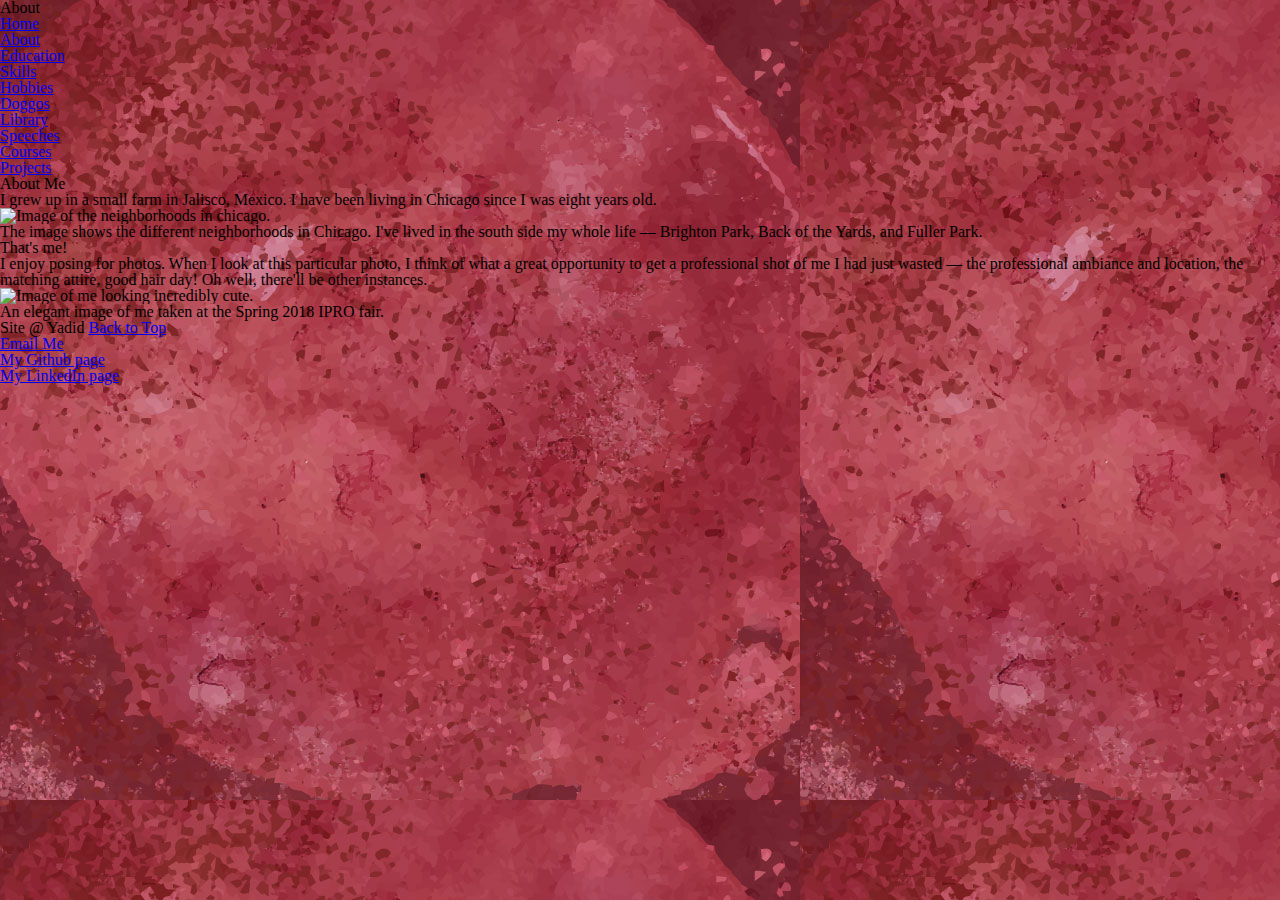
==== about/index.html @ b6db7e9b "Copy and paste content from project two files to project three files" ====
<!DOCTYPE html>
<html lang="en">
<head>
  <title>About</title>
  <meta charset="utf-8" />
  <meta name="viewport" content="width=device-width, initial-scale=1.0, shrink-to-fit=no" />
  <link rel="stylesheet" type="text/css" href="../assets/css/screen.css" />
  <link href="https://fonts.googleapis.com/css?family=Flavors|EB+Garamond|Emilys+Candy" rel="stylesheet" />
</head>
<body>
  <header class="header">
    <h1>About</h1>
    <!--Navigation bar-->
    <nav id="main-nav">
      <ul id="navigation"> <!--work around this ul-->
      <li><a href="../index.html">Home</a></li>
      <li><a href="index.html">About</a></li>
      <li><a href="../education/index.html">Education</a></li>
      <li><a href="../skills/index.html">Skills</a></li>
      <li><a href="../hobbies/index.html">Hobbies</a></li>
      <li><a href="../dogs/index.html">Doggos</a></li>
      <li><a href="../library/index.html">Library</a></li>
      <li><a href="../speeches/index.html">Speeches</a></li>
      <li><a href="../courses/index.html">Courses</a></li>
      <li><a href="../projects/index.html">Projects</a></li>
      </ul>
    </nav>
  </header>
  <main id="primary">
    <article id="main-content">
  <!--Start of about me section-->
      <section id="about-box">
        <h2>About Me</h2>
        <p>I grew up in a small farm in Jalisco, Mexico. I have been living in Chicago since I was
          eight years old.</p>
          <figure id="chicago-photo">
            <img src="assets/img/chicago-neighborhoods-616x800px.jpg"
            alt="Image of the neighborhoods in chicago." />
            <figcaption>
              The image shows the different neighborhoods in Chicago. I've lived in the south side
              my whole life &mdash; Brighton Park, Back of the Yards, and Fuller Park.
            </figcaption>
          </figure>
      </section>
      <section id="photo-space-box">
        <h2>That's me!</h2>
        <p>I enjoy posing for photos. When I look at this particular photo, I think of what a great
          opportunity to get a professional shot of me I had just wasted &mdash; the professional
          ambiance and location, the matching attire, good hair day! Oh well, there'll be other
          instances.</p>
          <!--image of me-->
          <figure id="me-photo">
            <img
            srcset=" assets/img/photo-of-me-1500x2000.jpg 1500w,
            assets/img/photo-of-me-1000x1333.jpg 1000w,
            assets/img/photo-of-me-500x667.jpg 500w"
            sizes="(min-width:1000px) 50vw, (min-width:360px) 80vw"
            src="assets/img/photo-of-me-600x800.jpg"
            alt="Image of me looking incredibly cute." />
          <figcaption>
            An elegant image of me taken at the Spring 2018 IPRO fair.
          </figcaption>
        </figure>
      </section>
    </article>
  </main>
  <footer id="footer">
    <!--footer sections; add links to linkedin, emai, github, instagram, tumblr-->
    <!--include pictograms with each link-->
    <section id="foot-box">
      Site @ Yadid
      <a href="#main-nav">Back to Top</a>
      <ul id="list-of-media">
        <li id="email"><a href="mailto:ygutierr@hawk.iit.edu">Email Me</a></li>
        <li id="git"><a href="https://github.com/yadid7890">My Github page</a></li>
        <li id="linkedin"><a href="https://www.linkedin.com/in/yadid-gutierrez-huerta/">My LinkedIn page</a></li>
      </ul>
    </section>
  </footer>
</body>
</html>
---- assets/css/screen.css ----
/* http://meyerweb.com/eric/tools/css/reset/
   v2.0 | 20110126
   License: none (public domain)
*/
/* stylelint-disable*/
a,abbr,acronym,address,applet,article,aside,audio,b,big,blockquote,body,canvas,caption,center,cite,code,dd,del,details,dfn,div,dl,dt,em,embed,fieldset,figcaption,figure,footer,form,h1,h2,h3,h4,h5,h6,header,hgroup,html,i,iframe,img,ins,kbd,label,legend,li,mark,menu,nav,object,ol,output,p,pre,q,ruby,s,samp,section,small,span,strike,strong,sub,summary,sup,table,tbody,td,tfoot,th,thead,time,tr,tt,u,ul,var,video{margin:0;padding:0;border:0;font:inherit;vertical-align:baseline}article,aside,details,figcaption,figure,footer,header,hgroup,main,menu,nav,section{display:block}html{line-height:1}body{line-height:inherit}ol,ul{list-style:none}blockquote,q{quotes:none}blockquote:after,blockquote:before,q:after,q:before{content:'';content:none}table{border-collapse:collapse;border-spacing:0}
/* stylelint-enable */
/*Use modularscale perfect fourth 3:4
https://www.modularscale.com/?16&px&1.333
1em=16px
/* Begin site styles below */
html {
  background-image: url("../img/red-back.jpg"); /*Code for HTML*/
}
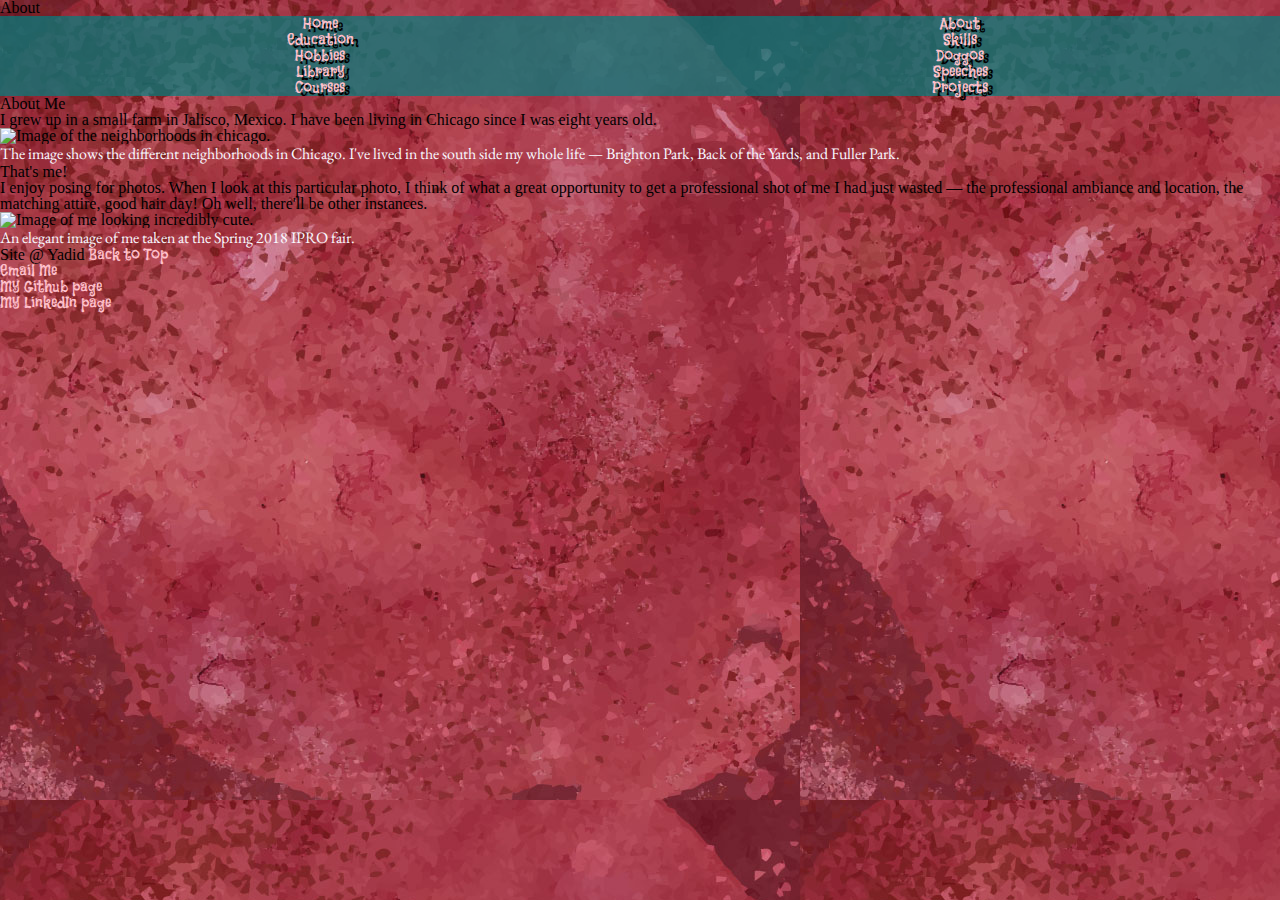
==== commit 62118d2a: "Add id tags to main nav links; add grid code for main nav." ====
--- a/about/index.html
+++ b/about/index.html
@@ -13,16 +13,16 @@
     <!--Navigation bar-->
     <nav id="main-nav">
       <ul id="navigation"> <!--work around this ul-->
-      <li><a href="../index.html">Home</a></li>
-      <li><a href="index.html">About</a></li>
-      <li><a href="../education/index.html">Education</a></li>
-      <li><a href="../skills/index.html">Skills</a></li>
-      <li><a href="../hobbies/index.html">Hobbies</a></li>
-      <li><a href="../dogs/index.html">Doggos</a></li>
-      <li><a href="../library/index.html">Library</a></li>
-      <li><a href="../speeches/index.html">Speeches</a></li>
-      <li><a href="../courses/index.html">Courses</a></li>
-      <li><a href="../projects/index.html">Projects</a></li>
+      <li><a id="nav-hom" href="../index.html">Home</a></li>
+      <li><a id="nav-abo" href="index.html">About</a></li>
+      <li><a id="nav-edu" href="../education/index.html">Education</a></li>
+      <li><a id="nav-ski" href="../skills/index.html">Skills</a></li>
+      <li><a id="nav-hob" href="../hobbies/index.html">Hobbies</a></li>
+      <li><a id="nav-dog" href="../dogs/index.html">Doggos</a></li>
+      <li><a id="nav-lib" href="../library/index.html">Library</a></li>
+      <li><a id="nav-spe" href="../speeches/index.html">Speeches</a></li>
+      <li><a id="nav-cou" href="../courses/index.html">Courses</a></li>
+      <li><a id="nav-pro" href="../projects/index.html">Projects</a></li>
       </ul>
     </nav>
   </header>
--- a/assets/css/screen.css
+++ b/assets/css/screen.css
@@ -9,6 +9,94 @@
 https://www.modularscale.com/?16&px&1.333
 1em=16px
 /* Begin site styles below */
+/*background code*/
 html {
   background-image: url("../img/red-back.jpg"); /*Code for HTML*/
 }
+/*responsive image code */
+img {
+  display: block;
+  max-width: 80%;
+}
+figcaption {
+  color: ghostwhite;
+  display: block;
+  font-family: "EB Garamond", serif;
+  font-size: 1em;
+  line-height: 1.222em;
+}
+/*Grid code for menu*/
+#navigation {
+  background-color: rgba(0, 128, 128, 0.7); /* BACKGROUND COLOR CODE */
+  display: grid;
+  grid-template-columns: repeat(2, 1fr);
+  grid-template-areas:
+    "home-link about-link"
+    "edu-link skill-link"
+    "hobbies-link dogs-link"
+    "library-link speech-link"
+    "courses-link projects-link";
+  text-align: center;
+}
+#nav-hom {
+  grid-area: home-link;
+  text-shadow: 5px 3px black;
+}
+#nav-abo {
+  grid-area: about-link;
+  text-shadow: 5px 3px black;
+}
+#nav-edu {
+  grid-area: edu-link;
+  text-shadow: 5px 3px black;
+}
+#nav-ski {
+  grid-area: skill-link;
+  text-shadow: 5px 3px black;
+}
+#nav-hob {
+  grid-area: hobbies-link;
+  text-shadow: 5px 3px black;
+}
+#nav-dog {
+  grid-area: dogs-link;
+  text-shadow: 5px 3px black;
+}
+#nav-lib {
+  grid-area: library-link;
+  text-shadow: 5px 3px black;
+}
+#nav-spe {
+  grid-area: speech-link;
+  text-shadow: 5px 3px black;
+}
+#nav-cou {
+  grid-area: courses-link;
+  text-shadow: 5px 3px black;
+}
+#nav-pro {
+  grid-area: projects-link;
+  text-shadow: 5px 3px black;
+}
+/* code for page links*/
+a {
+  font-family: Flavors, cursive;
+  outline: none;
+  text-decoration: none;
+}
+a:link {
+  color: pink;
+}
+a:visited {
+  color: darkturquoise;
+}
+a:focus {
+  background: darkturquoise;
+}
+a:hover {
+  background: azure;
+  border-bottom: solid;
+}
+a:active {
+  background: darkturquoise;
+}
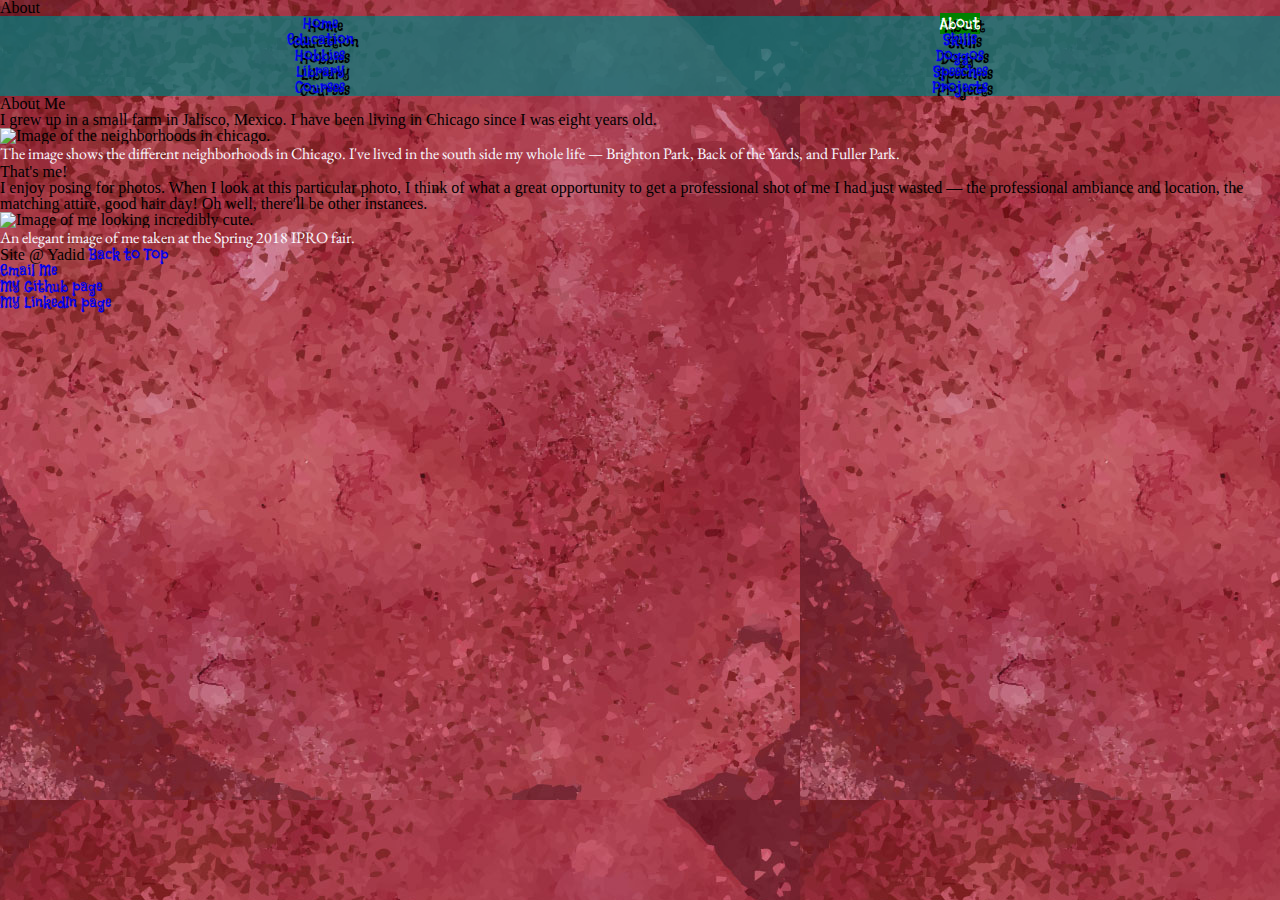
==== commit 02513b44: "Add id tags to index pages; add code for nav colors" ====
--- a/about/index.html
+++ b/about/index.html
@@ -1,5 +1,5 @@
 <!DOCTYPE html>
-<html lang="en">
+<html id="about" lang="en">
 <head>
   <title>About</title>
   <meta charset="utf-8" />
--- a/assets/css/screen.css
+++ b/assets/css/screen.css
@@ -25,7 +25,7 @@
   font-size: 1em;
   line-height: 1.222em;
 }
-/*Grid code for menu*/
+/*Grid code for main navigation*/
 #navigation {
   background-color: rgba(0, 128, 128, 0.7); /* BACKGROUND COLOR CODE */
   display: grid;
@@ -84,19 +84,19 @@
   outline: none;
   text-decoration: none;
 }
-a:link {
-  color: pink;
+
+#home #nav-hom,
+#about #nav-abo,
+#doggos #nav-dog,
+#education #nav-edu,
+#skills #nav-ski,
+#hobbies #nav-hob,
+#library #nav-lib,
+#speeches #nav-spe,
+#courses #nav-cou,
+#projects #nav-pro,
+nav a:hover,
+nav a:active{
+  background: green;
+  color: white;
 }
-a:visited {
-  color: darkturquoise;
-}
-a:focus {
-  background: darkturquoise;
-}
-a:hover {
-  background: azure;
-  border-bottom: solid;
-}
-a:active {
-  background: darkturquoise;
-}
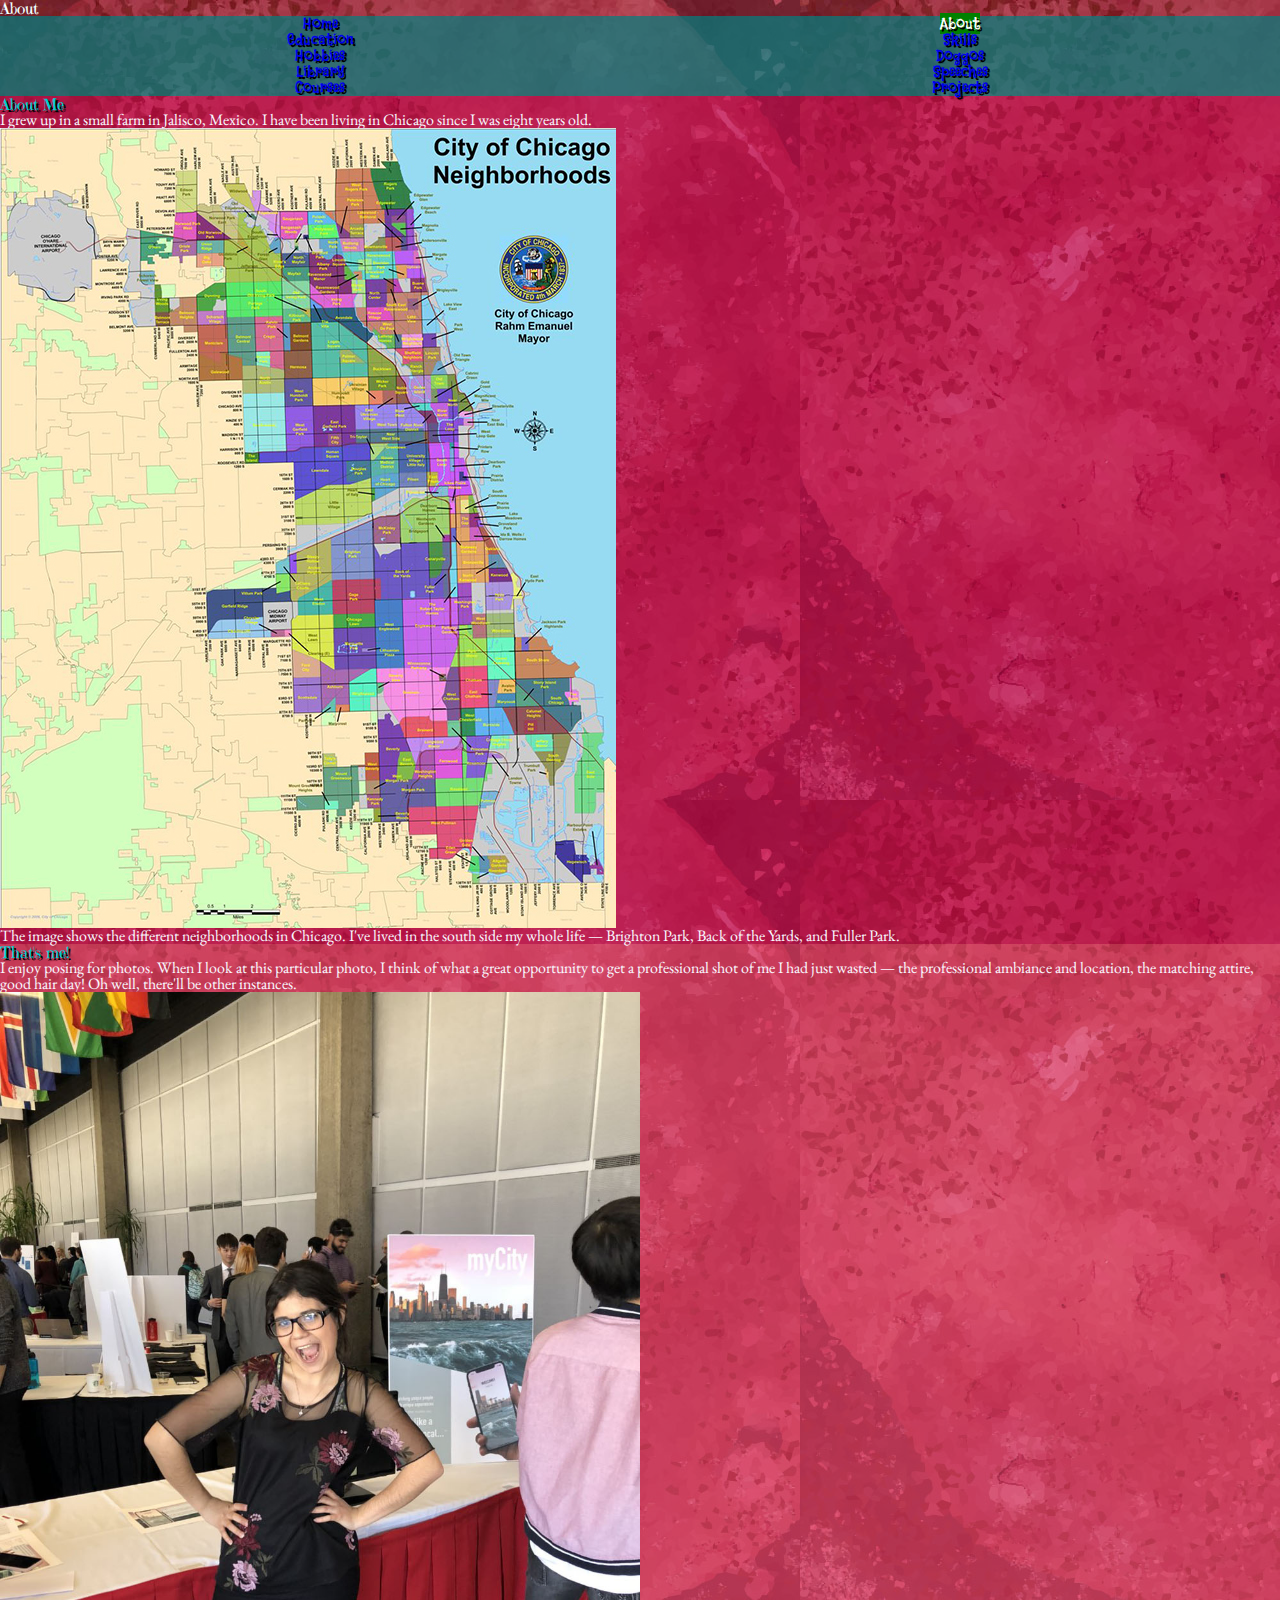
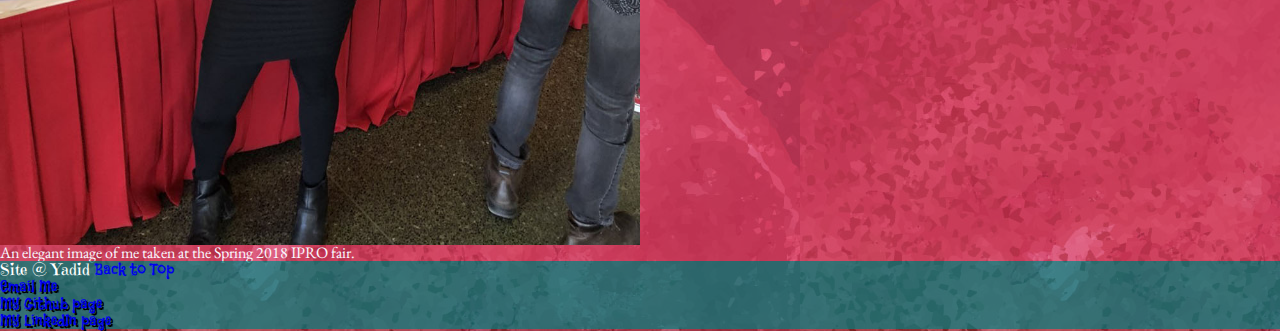
==== commit f853cf7c: "fix image links in index files; adjust text-shadow sizes in css file" ====
--- a/about/index.html
+++ b/about/index.html
@@ -34,7 +34,7 @@
         <p>I grew up in a small farm in Jalisco, Mexico. I have been living in Chicago since I was
           eight years old.</p>
           <figure id="chicago-photo">
-            <img src="assets/img/chicago-neighborhoods-616x800px.jpg"
+            <img src="../assets/img/chicago-neighborhoods-616x800px.jpg"
             alt="Image of the neighborhoods in chicago." />
             <figcaption>
               The image shows the different neighborhoods in Chicago. I've lived in the south side
@@ -51,11 +51,11 @@
           <!--image of me-->
           <figure id="me-photo">
             <img
-            srcset=" assets/img/photo-of-me-1500x2000.jpg 1500w,
-            assets/img/photo-of-me-1000x1333.jpg 1000w,
-            assets/img/photo-of-me-500x667.jpg 500w"
+            srcset=" ../assets/img/photo-of-me-1500x2000.jpg 1500w,
+            ../assets/img/photo-of-me-1000x1333.jpg 1000w,
+            ../assets/img/photo-of-me-500x667.jpg 500w"
             sizes="(min-width:1000px) 50vw, (min-width:360px) 80vw"
-            src="assets/img/photo-of-me-600x800.jpg"
+            src="../assets/img/photo-of-me-600x800.jpg"
             alt="Image of me looking incredibly cute." />
           <figcaption>
             An elegant image of me taken at the Spring 2018 IPRO fair.
--- a/assets/css/screen.css
+++ b/assets/css/screen.css
@@ -16,14 +16,11 @@
 /*responsive image code */
 img {
   display: block;
-  max-width: 80%;
+  max-width: 100%;
 }
 figcaption {
   color: ghostwhite;
-  display: block;
   font-family: "EB Garamond", serif;
-  font-size: 1em;
-  line-height: 1.222em;
 }
 /*Grid code for main navigation*/
 #navigation {
@@ -40,43 +37,43 @@
 }
 #nav-hom {
   grid-area: home-link;
-  text-shadow: 5px 3px black;
+  text-shadow: 2px 2px black;
 }
 #nav-abo {
   grid-area: about-link;
-  text-shadow: 5px 3px black;
+  text-shadow: 2px 2px black;
 }
 #nav-edu {
   grid-area: edu-link;
-  text-shadow: 5px 3px black;
+  text-shadow: 2px 2px black;
 }
 #nav-ski {
   grid-area: skill-link;
-  text-shadow: 5px 3px black;
+  text-shadow: 2px 2px black;
 }
 #nav-hob {
   grid-area: hobbies-link;
-  text-shadow: 5px 3px black;
+  text-shadow: 2px 2px black;
 }
 #nav-dog {
   grid-area: dogs-link;
-  text-shadow: 5px 3px black;
+  text-shadow: 2px 2px black;
 }
 #nav-lib {
   grid-area: library-link;
-  text-shadow: 5px 3px black;
+  text-shadow: 2px 2px black;
 }
 #nav-spe {
   grid-area: speech-link;
-  text-shadow: 5px 3px black;
+  text-shadow: 2px 2px black;
 }
 #nav-cou {
   grid-area: courses-link;
-  text-shadow: 5px 3px black;
+  text-shadow: 2px 2px black;
 }
 #nav-pro {
   grid-area: projects-link;
-  text-shadow: 5px 3px black;
+  text-shadow: 2px 2px black;
 }
 /* code for page links*/
 a {
@@ -100,3 +97,96 @@
   background: green;
   color: white;
 }
+/*Grid code for footer*/
+#footer {
+  color: white;
+  display: grid;
+  font-family: "Emilys Candy", cursive;
+  grid-template-areas:
+    "foot-grid";
+  grid-template-columns: repeat(1, 1fr);
+  /*cute curly display typeface, same as name */
+}
+footer section {
+  background-color: rgba(0, 128, 128, 0.7); /* BACKGROUND COLOR CODE */
+}
+#foot-box {
+  grid-area: foot-grid;
+}
+h1 {
+  color: azure;
+  display: flex;
+  flex-wrap: row wrap;
+  font-family: "Emilys Candy", cursive;
+  /*cute curly display typeface */
+}
+h2 {/*will need to edit this in the media queries*/
+  font-family: "Emilys Candy", cursive;
+  text-shadow: 2px 2px black;
+}
+article p {
+  color: ghostwhite;
+  font-family: "EB Garamond", serif;
+}
+#skill-list, #dog-list {
+  color: ghostwhite;
+  font-family: "EB Garamond", serif;
+  list-style: circle;
+}
+#hobbies-list > li {
+  color: ghostwhite;
+  font-family: "EB Garamond", serif;
+  list-style: circle;
+}
+/*style for content*/
+#about-box {
+  background-color: rgba(204, 0, 82, 0.5); /* BACKGROUND COLOR CODE */
+  color: darkturquoise;
+}
+#edu-box {
+  background-color: rgba(240, 67, 113, 0.5); /* BACKGROUND COLOR CODE */
+  color: darkturquoise;
+}
+#skill-box {
+  background-color: rgba(204, 0, 82, 0.5); /* BACKGROUND COLOR CODE */
+  color: darkturquoise;
+}
+#hobbies-box {
+  background-color: rgba(240, 67, 113, 0.5); /* BACKGROUND COLOR CODE */
+  color: darkturquoise;
+}
+#dogs-box {
+  background: content-box radial-gradient(crimson, teal);
+  color: pink;
+}
+#library-box {
+  background-color: rgba(204, 0, 82, 0.5); /* BACKGROUND COLOR CODE */
+  color: darkturquoise;
+}
+#speech-box {
+  background-color: rgba(158, 53, 123, 0.5); /* BACKGROUND COLOR CODE */
+  color: darkturquoise;
+}
+#photo-space-box {
+  background-color: rgba(240, 67, 113, 0.5); /* BACKGROUND COLOR CODE */
+  color: darkturquoise;
+}
+#courses-box {
+  background-color: rgba(240, 67, 113, 0.5); /* BACKGROUND COLOR CODE */
+  color: darkturquoise;
+}
+#projects-box {
+  background-color: rgba(240, 67, 113, 0.5); /* BACKGROUND COLOR CODE */
+  color: darkturquoise;
+}
+
+/*style for social media links*/
+#email {
+  text-shadow: 2px 2px black;
+}
+#git {
+  text-shadow: 2px 2px black;
+}
+#linkedin {
+  text-shadow: 2px 2px black;
+}
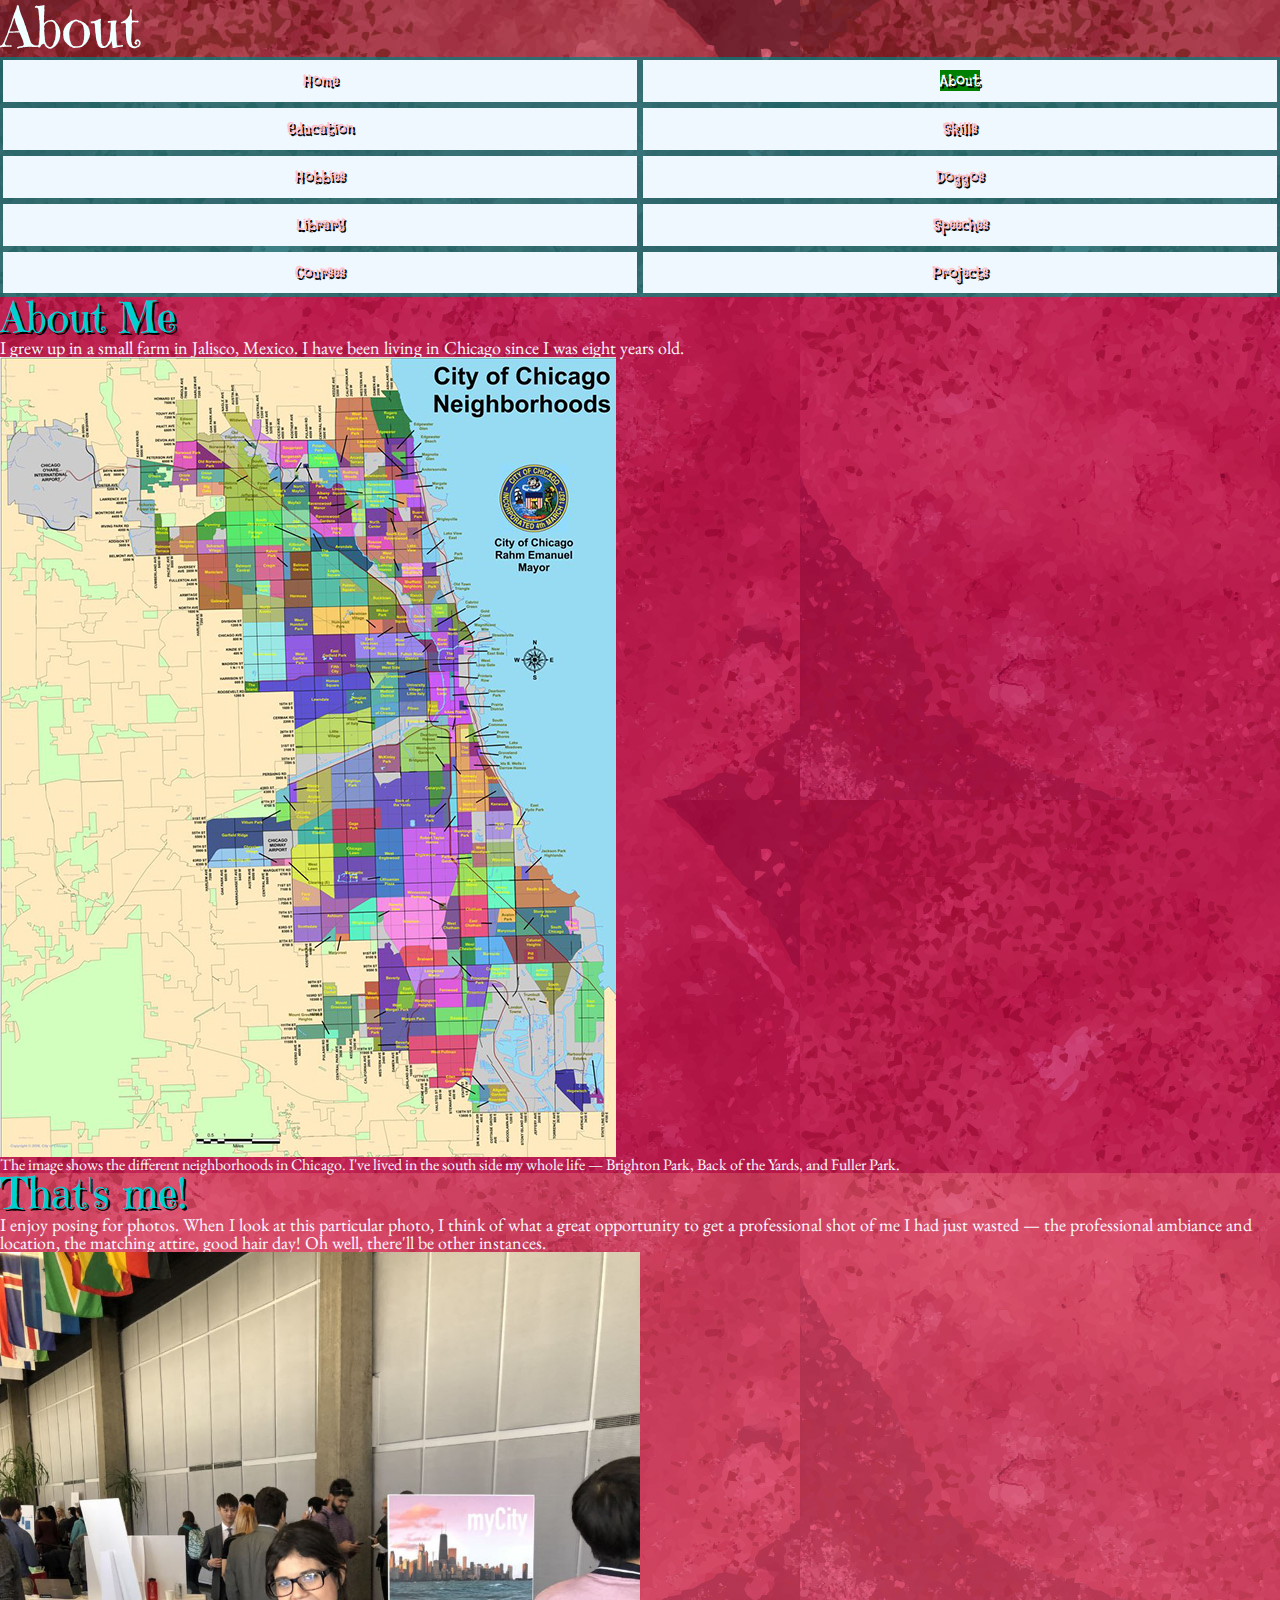
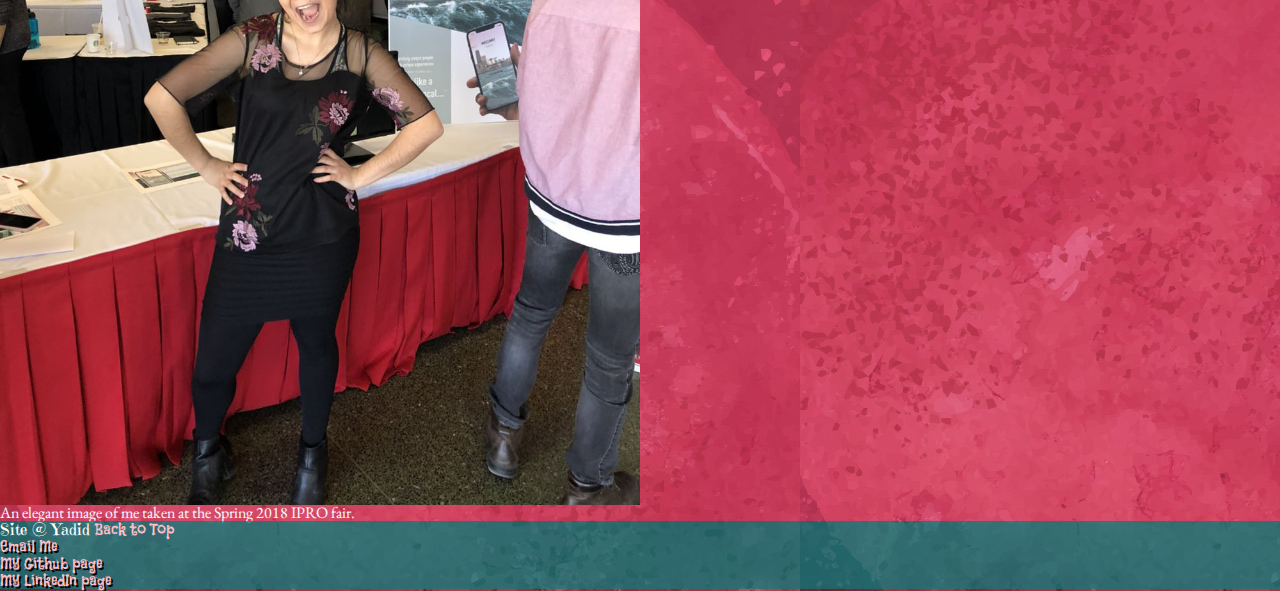
==== commit b861002e: "add font sizes for headings; change format fo files to lf." ====
--- a/about/index.html
+++ b/about/index.html
@@ -1,81 +1,81 @@
-<!DOCTYPE html>
-<html id="about" lang="en">
-<head>
-  <title>About</title>
-  <meta charset="utf-8" />
-  <meta name="viewport" content="width=device-width, initial-scale=1.0, shrink-to-fit=no" />
-  <link rel="stylesheet" type="text/css" href="../assets/css/screen.css" />
-  <link href="https://fonts.googleapis.com/css?family=Flavors|EB+Garamond|Emilys+Candy" rel="stylesheet" />
-</head>
-<body>
-  <header class="header">
-    <h1>About</h1>
-    <!--Navigation bar-->
-    <nav id="main-nav">
-      <ul id="navigation"> <!--work around this ul-->
-      <li><a id="nav-hom" href="../index.html">Home</a></li>
-      <li><a id="nav-abo" href="index.html">About</a></li>
-      <li><a id="nav-edu" href="../education/index.html">Education</a></li>
-      <li><a id="nav-ski" href="../skills/index.html">Skills</a></li>
-      <li><a id="nav-hob" href="../hobbies/index.html">Hobbies</a></li>
-      <li><a id="nav-dog" href="../dogs/index.html">Doggos</a></li>
-      <li><a id="nav-lib" href="../library/index.html">Library</a></li>
-      <li><a id="nav-spe" href="../speeches/index.html">Speeches</a></li>
-      <li><a id="nav-cou" href="../courses/index.html">Courses</a></li>
-      <li><a id="nav-pro" href="../projects/index.html">Projects</a></li>
-      </ul>
-    </nav>
-  </header>
-  <main id="primary">
-    <article id="main-content">
-  <!--Start of about me section-->
-      <section id="about-box">
-        <h2>About Me</h2>
-        <p>I grew up in a small farm in Jalisco, Mexico. I have been living in Chicago since I was
-          eight years old.</p>
-          <figure id="chicago-photo">
-            <img src="../assets/img/chicago-neighborhoods-616x800px.jpg"
-            alt="Image of the neighborhoods in chicago." />
-            <figcaption>
-              The image shows the different neighborhoods in Chicago. I've lived in the south side
-              my whole life &mdash; Brighton Park, Back of the Yards, and Fuller Park.
-            </figcaption>
-          </figure>
-      </section>
-      <section id="photo-space-box">
-        <h2>That's me!</h2>
-        <p>I enjoy posing for photos. When I look at this particular photo, I think of what a great
-          opportunity to get a professional shot of me I had just wasted &mdash; the professional
-          ambiance and location, the matching attire, good hair day! Oh well, there'll be other
-          instances.</p>
-          <!--image of me-->
-          <figure id="me-photo">
-            <img
-            srcset=" ../assets/img/photo-of-me-1500x2000.jpg 1500w,
-            ../assets/img/photo-of-me-1000x1333.jpg 1000w,
-            ../assets/img/photo-of-me-500x667.jpg 500w"
-            sizes="(min-width:1000px) 50vw, (min-width:360px) 80vw"
-            src="../assets/img/photo-of-me-600x800.jpg"
-            alt="Image of me looking incredibly cute." />
-          <figcaption>
-            An elegant image of me taken at the Spring 2018 IPRO fair.
-          </figcaption>
-        </figure>
-      </section>
-    </article>
-  </main>
-  <footer id="footer">
-    <!--footer sections; add links to linkedin, emai, github, instagram, tumblr-->
-    <!--include pictograms with each link-->
-    <section id="foot-box">
-      Site @ Yadid
-      <a href="#main-nav">Back to Top</a>
-      <ul id="list-of-media">
-        <li id="email"><a href="mailto:ygutierr@hawk.iit.edu">Email Me</a></li>
-        <li id="git"><a href="https://github.com/yadid7890">My Github page</a></li>
-        <li id="linkedin"><a href="https://www.linkedin.com/in/yadid-gutierrez-huerta/">My LinkedIn page</a></li>
-      </ul>
-    </section>
-  </footer>
-</body>
-</html>
+<!DOCTYPE html>
+<html id="about" lang="en">
+<head>
+  <title>About</title>
+  <meta charset="utf-8" />
+  <meta name="viewport" content="width=device-width, initial-scale=1.0, shrink-to-fit=no" />
+  <link rel="stylesheet" type="text/css" href="../assets/css/screen.css" />
+  <link href="https://fonts.googleapis.com/css?family=Flavors|EB+Garamond|Emilys+Candy" rel="stylesheet" />
+</head>
+<body>
+  <header class="header">
+    <h1>About</h1>
+    <!--Navigation bar-->
+    <nav id="main-nav">
+      <ul id="navigation"> <!--work around this ul-->
+      <li><a id="nav-hom" href="../index.html">Home</a></li>
+      <li><a id="nav-abo" href="index.html">About</a></li>
+      <li><a id="nav-edu" href="../education/index.html">Education</a></li>
+      <li><a id="nav-ski" href="../skills/index.html">Skills</a></li>
+      <li><a id="nav-hob" href="../hobbies/index.html">Hobbies</a></li>
+      <li><a id="nav-dog" href="../dogs/index.html">Doggos</a></li>
+      <li><a id="nav-lib" href="../library/index.html">Library</a></li>
+      <li><a id="nav-spe" href="../speeches/index.html">Speeches</a></li>
+      <li><a id="nav-cou" href="../courses/index.html">Courses</a></li>
+      <li><a id="nav-pro" href="../projects/index.html">Projects</a></li>
+      </ul>
+    </nav>
+  </header>
+  <main id="primary">
+    <article id="main-content">
+  <!--Start of about me section-->
+      <section id="about-box">
+        <h2>About Me</h2>
+        <p>I grew up in a small farm in Jalisco, Mexico. I have been living in Chicago since I was
+          eight years old.</p>
+          <figure id="chicago-photo">
+            <img src="../assets/img/chicago-neighborhoods-616x800px.jpg"
+            alt="Image of the neighborhoods in chicago." />
+            <figcaption>
+              The image shows the different neighborhoods in Chicago. I've lived in the south side
+              my whole life &mdash; Brighton Park, Back of the Yards, and Fuller Park.
+            </figcaption>
+          </figure>
+      </section>
+      <section id="photo-space-box">
+        <h2>That's me!</h2>
+        <p>I enjoy posing for photos. When I look at this particular photo, I think of what a great
+          opportunity to get a professional shot of me I had just wasted &mdash; the professional
+          ambiance and location, the matching attire, good hair day! Oh well, there'll be other
+          instances.</p>
+          <!--image of me-->
+          <figure id="me-photo">
+            <img
+            srcset=" ../assets/img/photo-of-me-1500x2000.jpg 1500w,
+            ../assets/img/photo-of-me-1000x1333.jpg 1000w,
+            ../assets/img/photo-of-me-500x667.jpg 500w"
+            sizes="(min-width:1000px) 50vw, (min-width:360px) 80vw"
+            src="../assets/img/photo-of-me-600x800.jpg"
+            alt="Image of me looking incredibly cute." />
+          <figcaption>
+            An elegant image of me taken at the Spring 2018 IPRO fair.
+          </figcaption>
+        </figure>
+      </section>
+    </article>
+  </main>
+  <footer id="footer">
+    <!--footer sections; add links to linkedin, emai, github, instagram, tumblr-->
+    <!--include pictograms with each link-->
+    <section id="foot-box">
+      Site @ Yadid
+      <a href="#main-nav">Back to Top</a>
+      <ul id="list-of-media">
+        <li id="email"><a href="mailto:ygutierr@hawk.iit.edu">Email Me</a></li>
+        <li id="git"><a href="https://github.com/yadid7890">My Github page</a></li>
+        <li id="linkedin"><a href="https://www.linkedin.com/in/yadid-gutierrez-huerta/">My LinkedIn page</a></li>
+      </ul>
+    </section>
+  </footer>
+</body>
+</html>
--- a/assets/css/screen.css
+++ b/assets/css/screen.css
@@ -1,192 +1,203 @@
-/* http://meyerweb.com/eric/tools/css/reset/
-   v2.0 | 20110126
-   License: none (public domain)
-*/
-/* stylelint-disable*/
-a,abbr,acronym,address,applet,article,aside,audio,b,big,blockquote,body,canvas,caption,center,cite,code,dd,del,details,dfn,div,dl,dt,em,embed,fieldset,figcaption,figure,footer,form,h1,h2,h3,h4,h5,h6,header,hgroup,html,i,iframe,img,ins,kbd,label,legend,li,mark,menu,nav,object,ol,output,p,pre,q,ruby,s,samp,section,small,span,strike,strong,sub,summary,sup,table,tbody,td,tfoot,th,thead,time,tr,tt,u,ul,var,video{margin:0;padding:0;border:0;font:inherit;vertical-align:baseline}article,aside,details,figcaption,figure,footer,header,hgroup,main,menu,nav,section{display:block}html{line-height:1}body{line-height:inherit}ol,ul{list-style:none}blockquote,q{quotes:none}blockquote:after,blockquote:before,q:after,q:before{content:'';content:none}table{border-collapse:collapse;border-spacing:0}
-/* stylelint-enable */
-/*Use modularscale perfect fourth 3:4
-https://www.modularscale.com/?16&px&1.333
-1em=16px
-/* Begin site styles below */
-/*background code*/
-html {
-  background-image: url("../img/red-back.jpg"); /*Code for HTML*/
-}
-/*responsive image code */
-img {
-  display: block;
-  max-width: 100%;
-}
-figcaption {
-  color: ghostwhite;
-  font-family: "EB Garamond", serif;
-}
-/*Grid code for main navigation*/
-#navigation {
-  background-color: rgba(0, 128, 128, 0.7); /* BACKGROUND COLOR CODE */
-  display: grid;
-  grid-template-columns: repeat(2, 1fr);
-  grid-template-areas:
-    "home-link about-link"
-    "edu-link skill-link"
-    "hobbies-link dogs-link"
-    "library-link speech-link"
-    "courses-link projects-link";
-  text-align: center;
-}
-#nav-hom {
-  grid-area: home-link;
-  text-shadow: 2px 2px black;
-}
-#nav-abo {
-  grid-area: about-link;
-  text-shadow: 2px 2px black;
-}
-#nav-edu {
-  grid-area: edu-link;
-  text-shadow: 2px 2px black;
-}
-#nav-ski {
-  grid-area: skill-link;
-  text-shadow: 2px 2px black;
-}
-#nav-hob {
-  grid-area: hobbies-link;
-  text-shadow: 2px 2px black;
-}
-#nav-dog {
-  grid-area: dogs-link;
-  text-shadow: 2px 2px black;
-}
-#nav-lib {
-  grid-area: library-link;
-  text-shadow: 2px 2px black;
-}
-#nav-spe {
-  grid-area: speech-link;
-  text-shadow: 2px 2px black;
-}
-#nav-cou {
-  grid-area: courses-link;
-  text-shadow: 2px 2px black;
-}
-#nav-pro {
-  grid-area: projects-link;
-  text-shadow: 2px 2px black;
-}
-/* code for page links*/
-a {
-  font-family: Flavors, cursive;
-  outline: none;
-  text-decoration: none;
-}
-
-#home #nav-hom,
-#about #nav-abo,
-#doggos #nav-dog,
-#education #nav-edu,
-#skills #nav-ski,
-#hobbies #nav-hob,
-#library #nav-lib,
-#speeches #nav-spe,
-#courses #nav-cou,
-#projects #nav-pro,
-nav a:hover,
-nav a:active{
-  background: green;
-  color: white;
-}
-/*Grid code for footer*/
-#footer {
-  color: white;
-  display: grid;
-  font-family: "Emilys Candy", cursive;
-  grid-template-areas:
-    "foot-grid";
-  grid-template-columns: repeat(1, 1fr);
-  /*cute curly display typeface, same as name */
-}
-footer section {
-  background-color: rgba(0, 128, 128, 0.7); /* BACKGROUND COLOR CODE */
-}
-#foot-box {
-  grid-area: foot-grid;
-}
-h1 {
-  color: azure;
-  display: flex;
-  flex-wrap: row wrap;
-  font-family: "Emilys Candy", cursive;
-  /*cute curly display typeface */
-}
-h2 {/*will need to edit this in the media queries*/
-  font-family: "Emilys Candy", cursive;
-  text-shadow: 2px 2px black;
-}
-article p {
-  color: ghostwhite;
-  font-family: "EB Garamond", serif;
-}
-#skill-list, #dog-list {
-  color: ghostwhite;
-  font-family: "EB Garamond", serif;
-  list-style: circle;
-}
-#hobbies-list > li {
-  color: ghostwhite;
-  font-family: "EB Garamond", serif;
-  list-style: circle;
-}
-/*style for content*/
-#about-box {
-  background-color: rgba(204, 0, 82, 0.5); /* BACKGROUND COLOR CODE */
-  color: darkturquoise;
-}
-#edu-box {
-  background-color: rgba(240, 67, 113, 0.5); /* BACKGROUND COLOR CODE */
-  color: darkturquoise;
-}
-#skill-box {
-  background-color: rgba(204, 0, 82, 0.5); /* BACKGROUND COLOR CODE */
-  color: darkturquoise;
-}
-#hobbies-box {
-  background-color: rgba(240, 67, 113, 0.5); /* BACKGROUND COLOR CODE */
-  color: darkturquoise;
-}
-#dogs-box {
-  background: content-box radial-gradient(crimson, teal);
-  color: pink;
-}
-#library-box {
-  background-color: rgba(204, 0, 82, 0.5); /* BACKGROUND COLOR CODE */
-  color: darkturquoise;
-}
-#speech-box {
-  background-color: rgba(158, 53, 123, 0.5); /* BACKGROUND COLOR CODE */
-  color: darkturquoise;
-}
-#photo-space-box {
-  background-color: rgba(240, 67, 113, 0.5); /* BACKGROUND COLOR CODE */
-  color: darkturquoise;
-}
-#courses-box {
-  background-color: rgba(240, 67, 113, 0.5); /* BACKGROUND COLOR CODE */
-  color: darkturquoise;
-}
-#projects-box {
-  background-color: rgba(240, 67, 113, 0.5); /* BACKGROUND COLOR CODE */
-  color: darkturquoise;
-}
-
-/*style for social media links*/
-#email {
-  text-shadow: 2px 2px black;
-}
-#git {
-  text-shadow: 2px 2px black;
-}
-#linkedin {
-  text-shadow: 2px 2px black;
-}
+/* http://meyerweb.com/eric/tools/css/reset/
+   v2.0 | 20110126
+   License: none (public domain)
+*/
+/* stylelint-disable*/
+a,abbr,acronym,address,applet,article,aside,audio,b,big,blockquote,body,canvas,caption,center,cite,code,dd,del,details,dfn,div,dl,dt,em,embed,fieldset,figcaption,figure,footer,form,h1,h2,h3,h4,h5,h6,header,hgroup,html,i,iframe,img,ins,kbd,label,legend,li,mark,menu,nav,object,ol,output,p,pre,q,ruby,s,samp,section,small,span,strike,strong,sub,summary,sup,table,tbody,td,tfoot,th,thead,time,tr,tt,u,ul,var,video{margin:0;padding:0;border:0;font:inherit;vertical-align:baseline}article,aside,details,figcaption,figure,footer,header,hgroup,main,menu,nav,section{display:block}html{line-height:1}body{line-height:inherit}ol,ul{list-style:none}blockquote,q{quotes:none}blockquote:after,blockquote:before,q:after,q:before{content:'';content:none}table{border-collapse:collapse;border-spacing:0}
+/* stylelint-enable */
+/*Use modularscale perfect fourth 3:4
+https://www.modularscale.com/?18&px&1.333
+1em=18px
+/* Begin site styles below */
+/*background code*/
+html {
+  background-image: url("../img/red-back.jpg"); /*Code for HTML*/
+}
+/*responsive image code */
+img {
+  display: block;
+  max-width: 100%;
+}
+figcaption {
+  color: ghostwhite;
+  font-family: "EB Garamond", serif;
+}
+/*Grid code for main navigation*/
+#navigation {
+  background-color: rgba(0, 128, 128, 0.7); /* BACKGROUND COLOR CODE */
+  display: grid;
+  grid-template-columns: repeat(2, 1fr);
+  grid-template-areas:
+    "home-link about-link"
+    "edu-link skill-link"
+    "hobbies-link dogs-link"
+    "library-link speech-link"
+    "courses-link projects-link";
+  text-align: center;
+}
+#nav-hom {
+  grid-area: home-link;
+  text-shadow: 2px 2px black;
+}
+#nav-abo {
+  grid-area: about-link;
+  text-shadow: 2px 2px black;
+}
+#nav-edu {
+  grid-area: edu-link;
+  text-shadow: 2px 2px black;
+}
+#nav-ski {
+  grid-area: skill-link;
+  text-shadow: 2px 2px black;
+}
+#nav-hob {
+  grid-area: hobbies-link;
+  text-shadow: 2px 2px black;
+}
+#nav-dog {
+  grid-area: dogs-link;
+  text-shadow: 2px 2px black;
+}
+#nav-lib {
+  grid-area: library-link;
+  text-shadow: 2px 2px black;
+}
+#nav-spe {
+  grid-area: speech-link;
+  text-shadow: 2px 2px black;
+}
+#nav-cou {
+  grid-area: courses-link;
+  text-shadow: 2px 2px black;
+}
+#nav-pro {
+  grid-area: projects-link;
+  text-shadow: 2px 2px black;
+}
+/* code for page links*/
+a {
+  font-family: Flavors, cursive;
+  outline: none;
+  text-decoration: none;
+  color: pink;
+}
+#main-nav li {
+  background-color: aliceblue;
+  padding: 2%;
+  margin: .5%;
+}
+
+#home #nav-hom,
+#about #nav-abo,
+#doggos #nav-dog,
+#education #nav-edu,
+#skills #nav-ski,
+#hobbies #nav-hob,
+#library #nav-lib,
+#speeches #nav-spe,
+#courses #nav-cou,
+#projects #nav-pro,
+nav a:hover,
+nav a:active{
+  background: green;
+  color: white;
+}
+/*Grid code for footer*/
+#footer {
+  color: white;
+  display: grid;
+  font-family: "Emilys Candy", cursive;
+  grid-template-areas:
+    "foot-grid";
+  grid-template-columns: repeat(1, 1fr);
+  /*cute curly display typeface, same as name */
+}
+footer section {
+  background-color: rgba(0, 128, 128, 0.7); /* BACKGROUND COLOR CODE */
+}
+#foot-box {
+  grid-area: foot-grid;
+}
+h1 {
+  color: azure;
+  display: flex;
+  flex-wrap: wrap;
+  font-family: "Emilys Candy", cursive;
+  font-size: 3.552em;
+  /*cute curly display typeface */
+}
+h2 {/*will need to edit this in the media queries*/
+  font-family: "Emilys Candy", cursive;
+  font-size: 2.665em;
+  text-shadow: 2px 2px black;
+}
+article p {
+  color: ghostwhite;
+  font-family: "EB Garamond", serif;
+  font-size: 1.125em;
+}
+#skill-list, #dog-list {
+  color: ghostwhite;
+  font-family: "EB Garamond", serif;
+  font-size: 1.125em;
+  list-style: circle;
+}
+#hobbies-list > li {
+  color: ghostwhite;
+  font-family: "EB Garamond", serif;
+  font-size: 1.125em;
+  list-style: circle;
+}
+/*style for content*/
+#about-box {
+  background-color: rgba(204, 0, 82, 0.5); /* BACKGROUND COLOR CODE */
+  color: darkturquoise;
+}
+#edu-box {
+  background-color: rgba(240, 67, 113, 0.5); /* BACKGROUND COLOR CODE */
+  color: darkturquoise;
+}
+#skill-box {
+  background-color: rgba(204, 0, 82, 0.5); /* BACKGROUND COLOR CODE */
+  color: darkturquoise;
+}
+#hobbies-box {
+  background-color: rgba(240, 67, 113, 0.5); /* BACKGROUND COLOR CODE */
+  color: darkturquoise;
+}
+#dogs-box {
+  background: content-box radial-gradient(crimson, teal);
+  color: pink;
+}
+#library-box {
+  background-color: rgba(204, 0, 82, 0.5); /* BACKGROUND COLOR CODE */
+  color: darkturquoise;
+}
+#speech-box {
+  background-color: rgba(158, 53, 123, 0.5); /* BACKGROUND COLOR CODE */
+  color: darkturquoise;
+}
+#photo-space-box {
+  background-color: rgba(240, 67, 113, 0.5); /* BACKGROUND COLOR CODE */
+  color: darkturquoise;
+}
+#courses-box {
+  background-color: rgba(240, 67, 113, 0.5); /* BACKGROUND COLOR CODE */
+  color: darkturquoise;
+}
+#projects-box {
+  background-color: rgba(240, 67, 113, 0.5); /* BACKGROUND COLOR CODE */
+  color: darkturquoise;
+}
+
+/*style for social media links*/
+#email {
+  text-shadow: 2px 2px black;
+}
+#git {
+  text-shadow: 2px 2px black;
+}
+#linkedin {
+  text-shadow: 2px 2px black;
+}
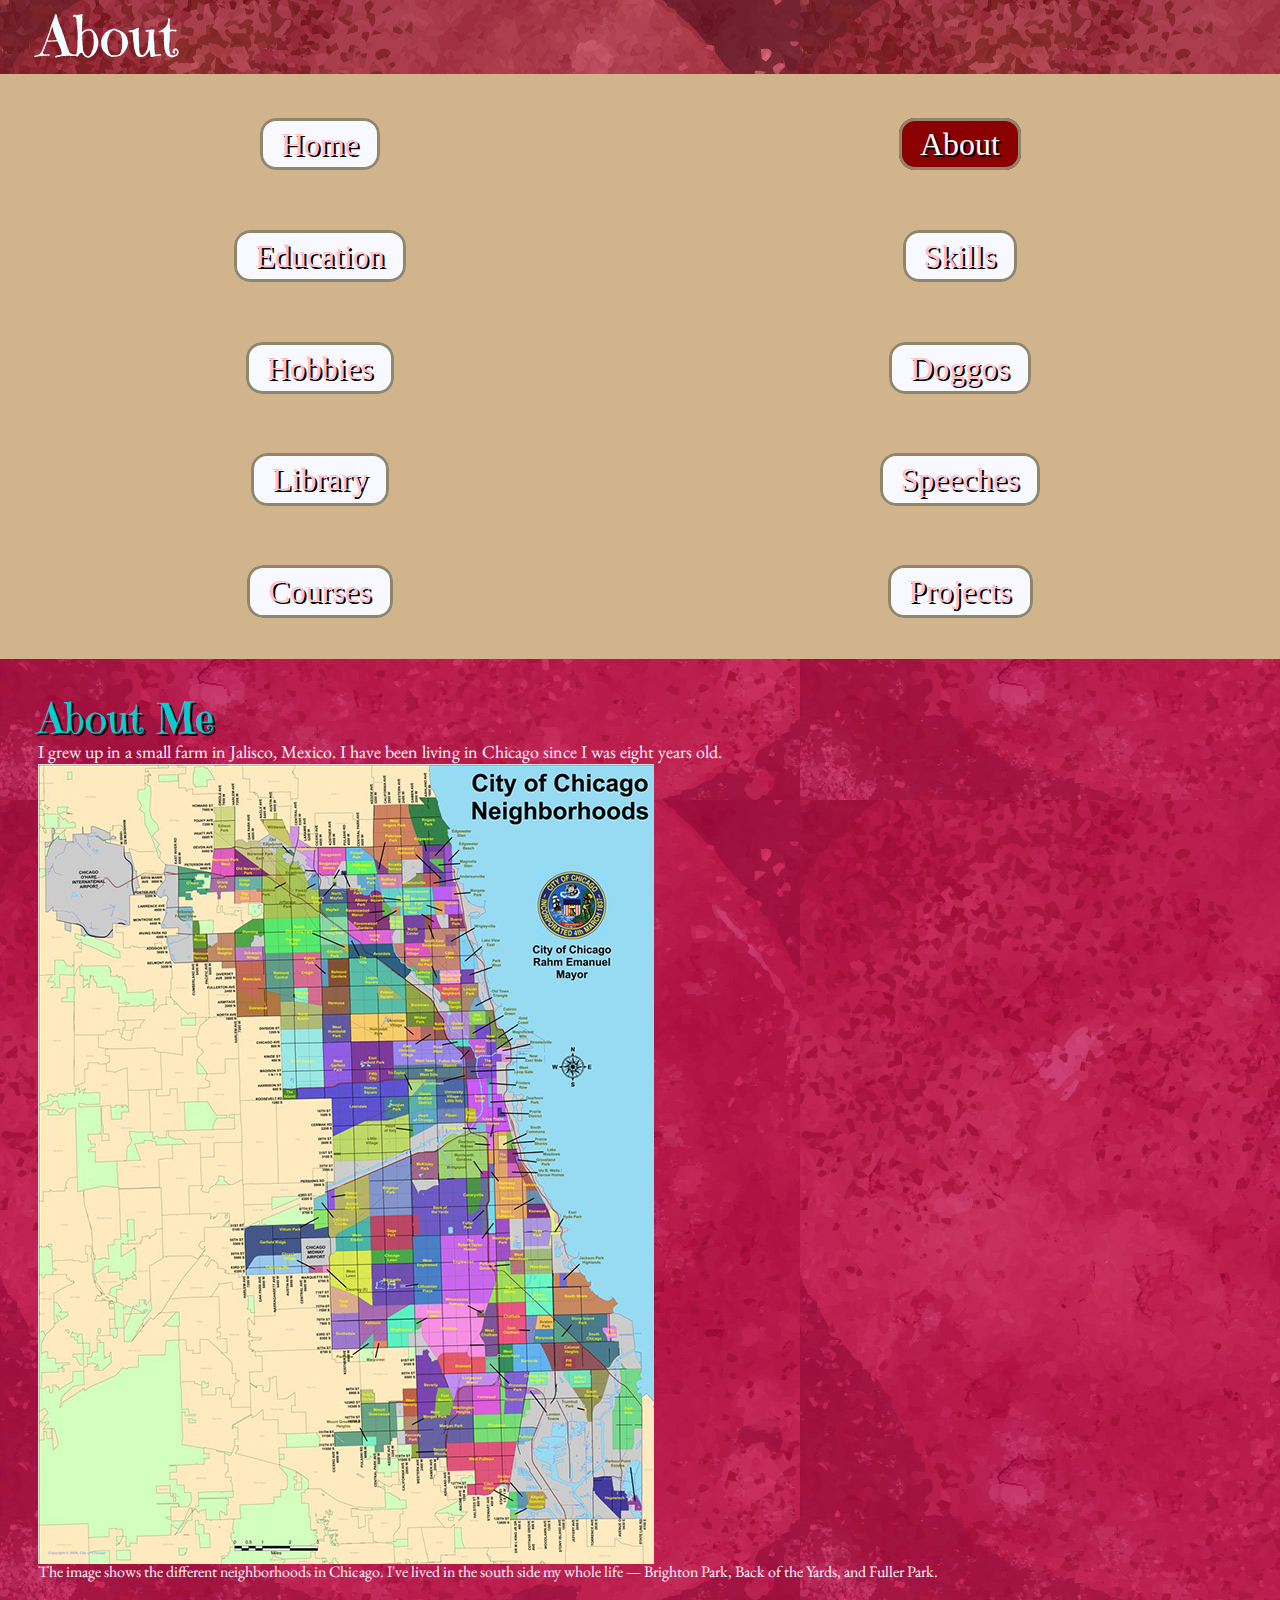
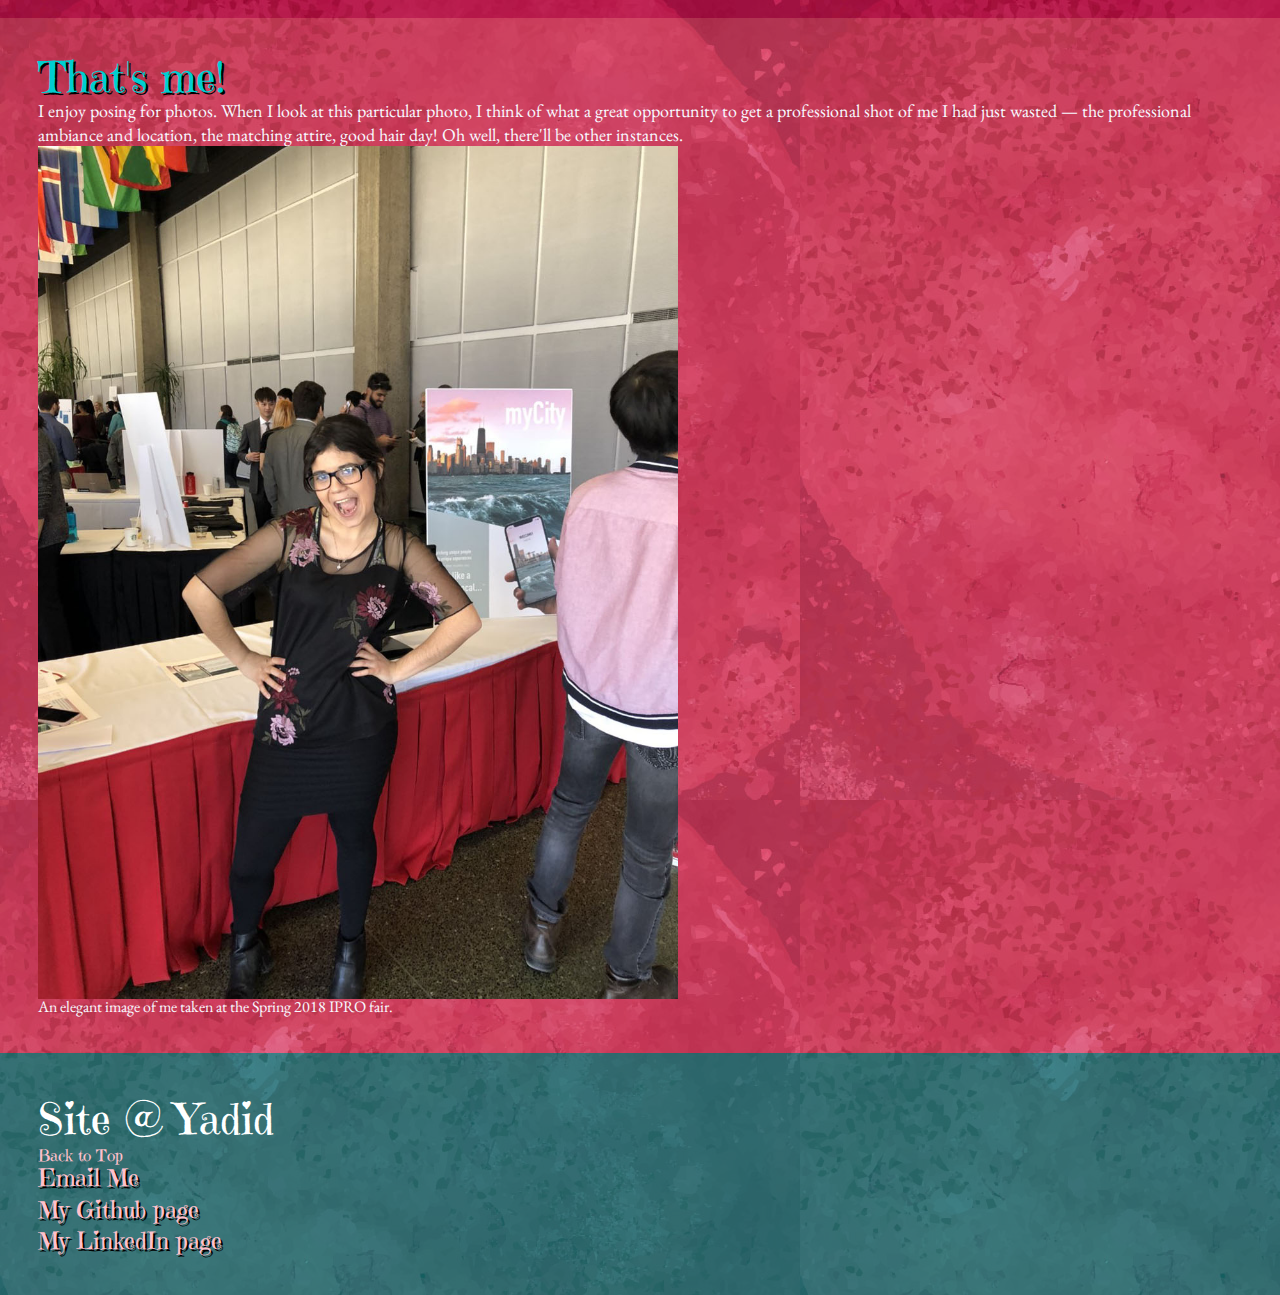
==== commit be75674f: "Adjust code for footers on all pages; adjust css code for padding." ====
--- a/about/index.html
+++ b/about/index.html
@@ -67,15 +67,15 @@
   <footer id="footer">
     <!--footer sections; add links to linkedin, emai, github, instagram, tumblr-->
     <!--include pictograms with each link-->
-    <section id="foot-box">
+    <section id="foot-text">
       Site @ Yadid
+    </section>
       <a href="#main-nav">Back to Top</a>
       <ul id="list-of-media">
         <li id="email"><a href="mailto:ygutierr@hawk.iit.edu">Email Me</a></li>
         <li id="git"><a href="https://github.com/yadid7890">My Github page</a></li>
         <li id="linkedin"><a href="https://www.linkedin.com/in/yadid-gutierrez-huerta/">My LinkedIn page</a></li>
       </ul>
-    </section>
   </footer>
 </body>
 </html>
--- a/assets/css/screen.css
+++ b/assets/css/screen.css
@@ -8,6 +8,7 @@
 /*Use modularscale perfect fourth 3:4
 https://www.modularscale.com/?18&px&1.333
 1em=18px
+line height at 130%= 1.3em
 /* Begin site styles below */
 /*background code*/
 html {
@@ -24,7 +25,7 @@
 }
 /*Grid code for main navigation*/
 #navigation {
-  background-color: rgba(0, 128, 128, 0.7); /* BACKGROUND COLOR CODE */
+  background-color: tan; /* BACKGROUND COLOR CODE */
   display: grid;
   grid-template-columns: repeat(2, 1fr);
   grid-template-areas:
@@ -34,6 +35,29 @@
     "library-link speech-link"
     "courses-link projects-link";
   text-align: center;
+  padding-top: 2%;
+}
+/* code for page links*/
+
+a {
+  color: pink;
+  outline: none;
+  text-decoration: none;
+}
+#navigation a {
+  background-color: ghostwhite; /* BACKGROUND COLOR CODE */
+  border: 3px solid #90876b;
+  border-radius: .5em;
+  padding: .178em .563em;
+  text-align: center;
+}
+#main-nav li {
+  font-size: 1.999em;
+  margin-left: 2.5%;
+  margin-right: 2.5%;
+  margin-top: 2.5%;
+  margin-bottom: 6%;
+  padding: 2%;
 }
 #nav-hom {
   grid-area: home-link;
@@ -75,17 +99,8 @@
   grid-area: projects-link;
   text-shadow: 2px 2px black;
 }
-/* code for page links*/
-a {
-  font-family: Flavors, cursive;
-  outline: none;
-  text-decoration: none;
-  color: pink;
-}
-#main-nav li {
-  background-color: aliceblue;
-  padding: 2%;
-  margin: .5%;
+#nav-cou, #nav-pro {
+  margin-bottom: 2.5%;
 }
 
 #home #nav-hom,
@@ -100,31 +115,37 @@
 #projects #nav-pro,
 nav a:hover,
 nav a:active{
-  background: green;
+  background: darkred;
   color: white;
 }
 /*Grid code for footer*/
 #footer {
   color: white;
-  display: grid;
+  background-color: rgba(0, 128, 128, 0.7); /* BACKGROUND COLOR CODE */
   font-family: "Emilys Candy", cursive;
-  grid-template-areas:
-    "foot-grid";
-  grid-template-columns: repeat(1, 1fr);
   /*cute curly display typeface, same as name */
-}
-footer section {
-  background-color: rgba(0, 128, 128, 0.7); /* BACKGROUND COLOR CODE */
-}
-#foot-box {
-  grid-area: foot-grid;
-}
+  padding: 3%;
+}
+#foot-text {
+  font-size: 2.665em;
+  line-height: 1.3em
+}
+#list-of-media {
+  font-size: 1.5em;
+  line-height: 1.3em
+}
+a[href="#main-nav"] {
+  text-align: center;
+}
+/*styles for headings*/
 h1 {
   color: azure;
   display: flex;
   flex-wrap: wrap;
   font-family: "Emilys Candy", cursive;
   font-size: 3.552em;
+  line-height: 1.3em;
+  padding-left: 3%;
   /*cute curly display typeface */
 }
 h2 {/*will need to edit this in the media queries*/
@@ -136,11 +157,13 @@
   color: ghostwhite;
   font-family: "EB Garamond", serif;
   font-size: 1.125em;
+  line-height: 1.3em;
 }
 #skill-list, #dog-list {
   color: ghostwhite;
   font-family: "EB Garamond", serif;
   font-size: 1.125em;
+  line-height: 1.3em;
   list-style: circle;
 }
 #hobbies-list > li {
@@ -153,42 +176,52 @@
 #about-box {
   background-color: rgba(204, 0, 82, 0.5); /* BACKGROUND COLOR CODE */
   color: darkturquoise;
+  padding: 3%;
 }
 #edu-box {
   background-color: rgba(240, 67, 113, 0.5); /* BACKGROUND COLOR CODE */
   color: darkturquoise;
+  padding: 3%;
 }
 #skill-box {
   background-color: rgba(204, 0, 82, 0.5); /* BACKGROUND COLOR CODE */
   color: darkturquoise;
+  padding: 3%;
 }
 #hobbies-box {
   background-color: rgba(240, 67, 113, 0.5); /* BACKGROUND COLOR CODE */
   color: darkturquoise;
+  padding: 3%;
 }
 #dogs-box {
   background: content-box radial-gradient(crimson, teal);
   color: pink;
+  padding: 3%;
 }
 #library-box {
   background-color: rgba(204, 0, 82, 0.5); /* BACKGROUND COLOR CODE */
   color: darkturquoise;
+  padding: 3%;
 }
 #speech-box {
   background-color: rgba(158, 53, 123, 0.5); /* BACKGROUND COLOR CODE */
   color: darkturquoise;
+  padding: 3%;
 }
 #photo-space-box {
   background-color: rgba(240, 67, 113, 0.5); /* BACKGROUND COLOR CODE */
   color: darkturquoise;
+  padding: 3%;
 }
 #courses-box {
   background-color: rgba(240, 67, 113, 0.5); /* BACKGROUND COLOR CODE */
   color: darkturquoise;
+  padding: 3%;
 }
 #projects-box {
   background-color: rgba(240, 67, 113, 0.5); /* BACKGROUND COLOR CODE */
   color: darkturquoise;
+  padding: 3%;
 }
 
 /*style for social media links*/
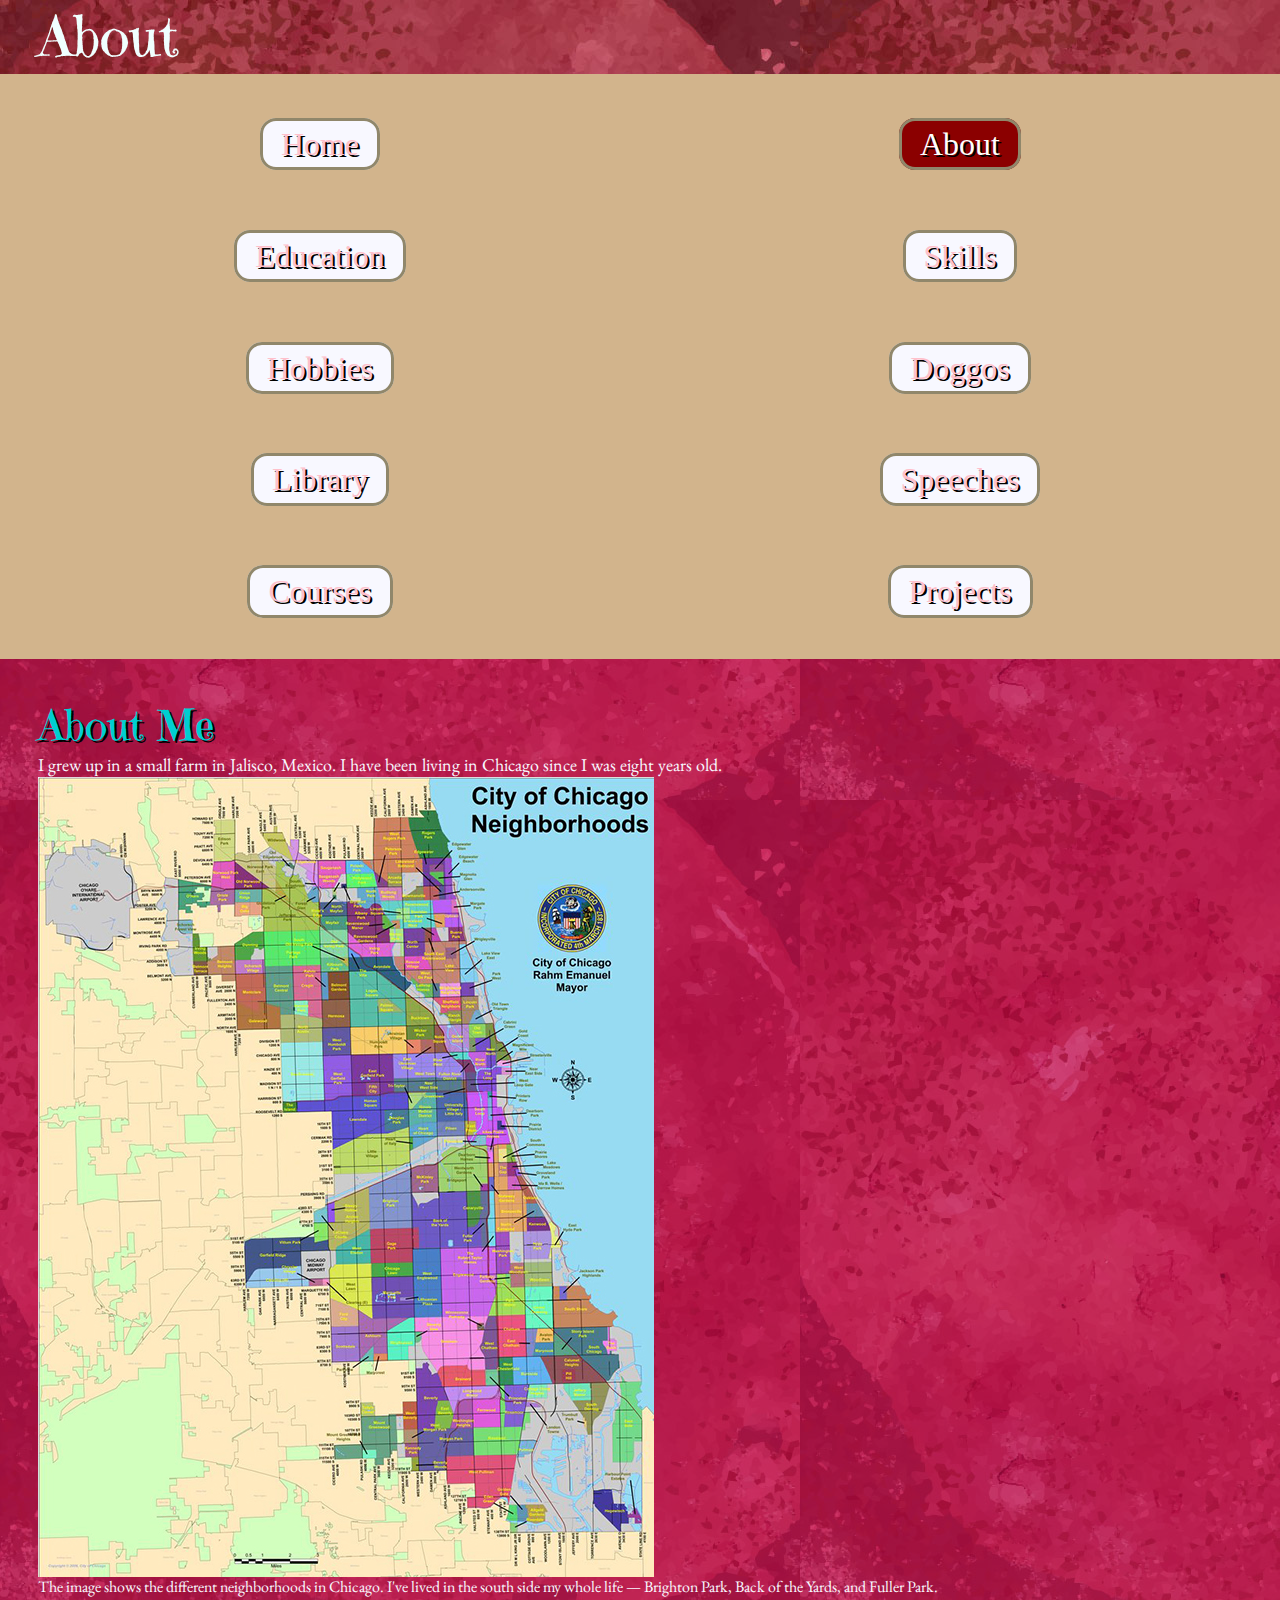
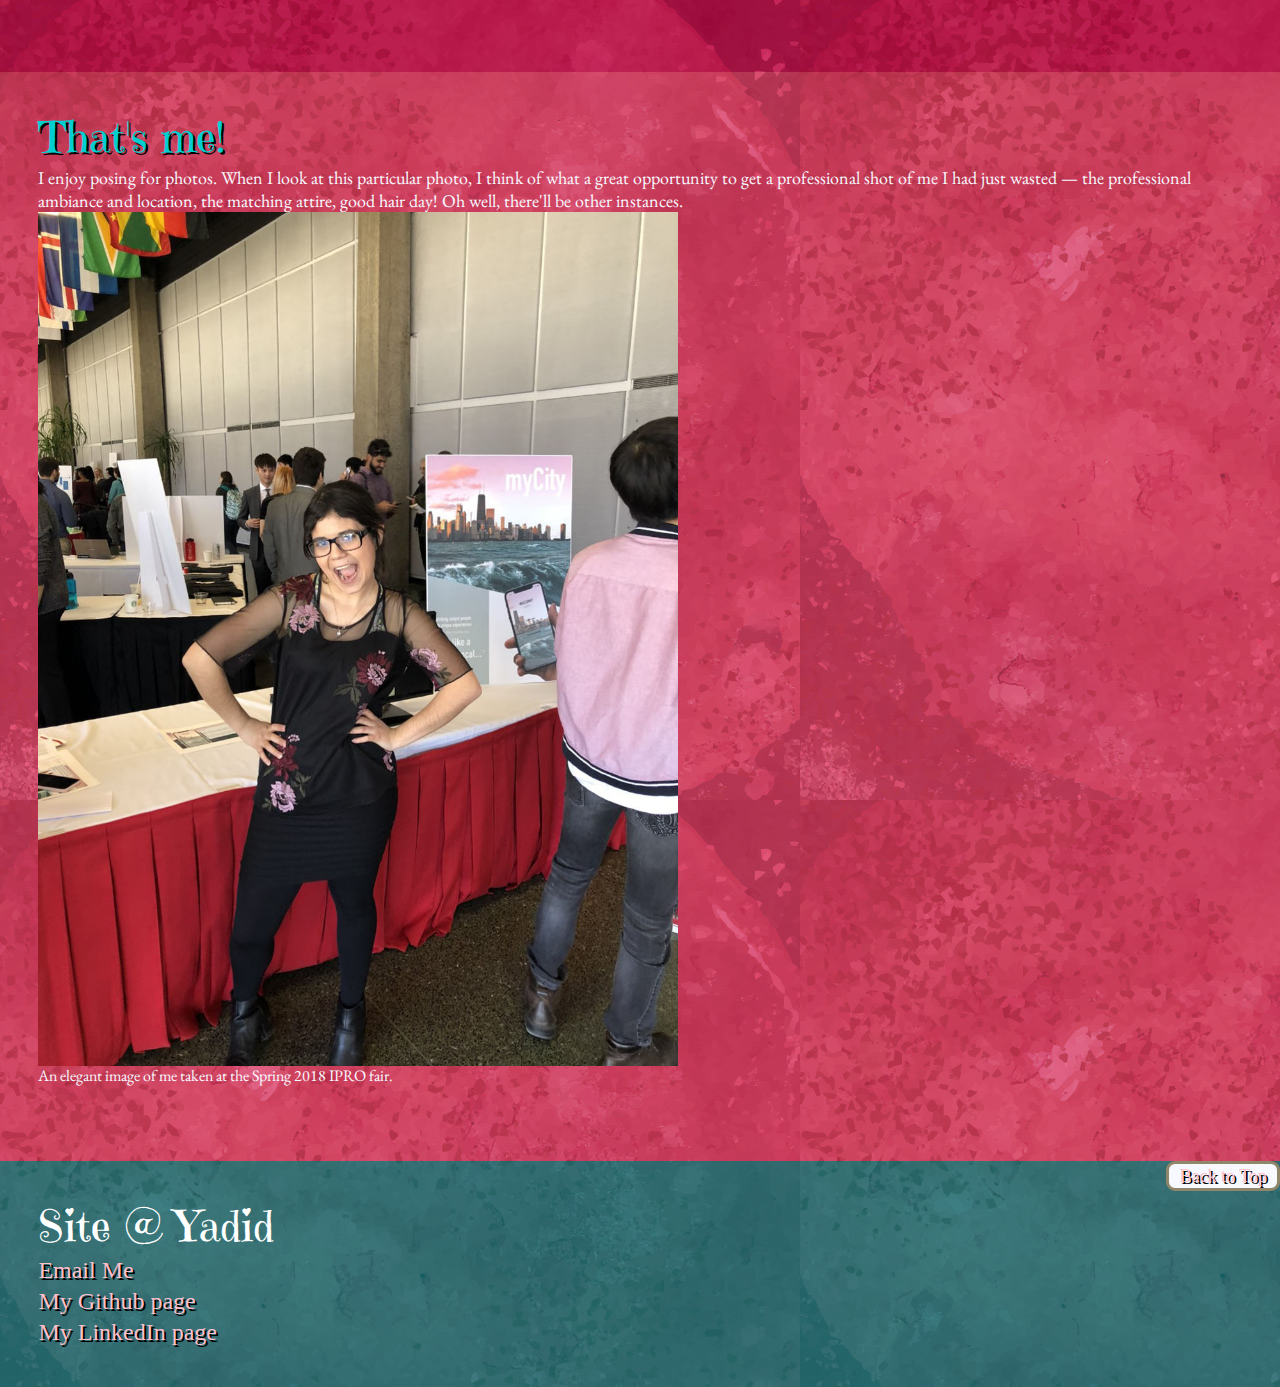
==== commit 030c0bac: "Adjust footer code for all pages; adjust style code for navigation bars in courses and projects page" ====
--- a/about/index.html
+++ b/about/index.html
@@ -62,6 +62,9 @@
           </figcaption>
         </figure>
       </section>
+      <section id="back">
+        <a href="#courses">Back to Top</a>
+      </section>
     </article>
   </main>
   <footer id="footer">
@@ -70,7 +73,6 @@
     <section id="foot-text">
       Site @ Yadid
     </section>
-      <a href="#main-nav">Back to Top</a>
       <ul id="list-of-media">
         <li id="email"><a href="mailto:ygutierr@hawk.iit.edu">Email Me</a></li>
         <li id="git"><a href="https://github.com/yadid7890">My Github page</a></li>
--- a/assets/css/screen.css
+++ b/assets/css/screen.css
@@ -22,6 +22,8 @@
 figcaption {
   color: ghostwhite;
   font-family: "EB Garamond", serif;
+  line-height: 1.3em;
+  padding-bottom: 3%;
 }
 /*Grid code for main navigation*/
 #navigation {
@@ -38,7 +40,6 @@
   padding-top: 2%;
 }
 /* code for page links*/
-
 a {
   color: pink;
   outline: none;
@@ -122,11 +123,11 @@
 #footer {
   color: white;
   background-color: rgba(0, 128, 128, 0.7); /* BACKGROUND COLOR CODE */
+  /*cute curly display typeface, same as name */
+  padding: 3%;
+}
+#foot-text {
   font-family: "Emilys Candy", cursive;
-  /*cute curly display typeface, same as name */
-  padding: 3%;
-}
-#foot-text {
   font-size: 2.665em;
   line-height: 1.3em
 }
@@ -151,6 +152,7 @@
 h2 {/*will need to edit this in the media queries*/
   font-family: "Emilys Candy", cursive;
   font-size: 2.665em;
+  line-height: 1.3em;
   text-shadow: 2px 2px black;
 }
 article p {
@@ -158,6 +160,7 @@
   font-family: "EB Garamond", serif;
   font-size: 1.125em;
   line-height: 1.3em;
+  padding-bottom: 1.5%:
 }
 #skill-list, #dog-list {
   color: ghostwhite;
@@ -170,6 +173,7 @@
   color: ghostwhite;
   font-family: "EB Garamond", serif;
   font-size: 1.125em;
+  line-height: 1.3em;
   list-style: circle;
 }
 /*style for content*/
@@ -223,7 +227,30 @@
   color: darkturquoise;
   padding: 3%;
 }
-
+/*code for courses page's navigation bar
+and its content*/
+#course-nav {
+  background-color: black; /* BACKGROUND COLOR CODE */
+  display: flex;
+  flex-wrap: row wrap;
+}
+.class-name-link {
+  font-size: 1.125em;
+  line-height: 1.3em;
+}
+.class-list {
+  background-color: white;
+}
+/*code for projects page's navigation bar
+and its content*/
+#project-nav {
+  background-color: black; /* BACKGROUND COLOR CODE */
+  display: flex;
+  flex-wrap: row wrap;
+}
+.info-list-projects {
+  background-color: white;
+}
 /*style for social media links*/
 #email {
   text-shadow: 2px 2px black;
@@ -234,3 +261,19 @@
 #linkedin {
   text-shadow: 2px 2px black;
 }
+/*style for back button*/
+#back {
+  color: pink;
+  float: right;
+  font-size: 1.125em;
+  text-shadow: 2px 2px black;
+  background-color: ghostwhite; /* BACKGROUND COLOR CODE */
+  border: 3px solid #90876b;
+  border-radius: .5em;
+  padding: .178em .563em;
+}
+#back a:hover,
+#back a:active {
+  background: darkred;
+  color: white;
+}
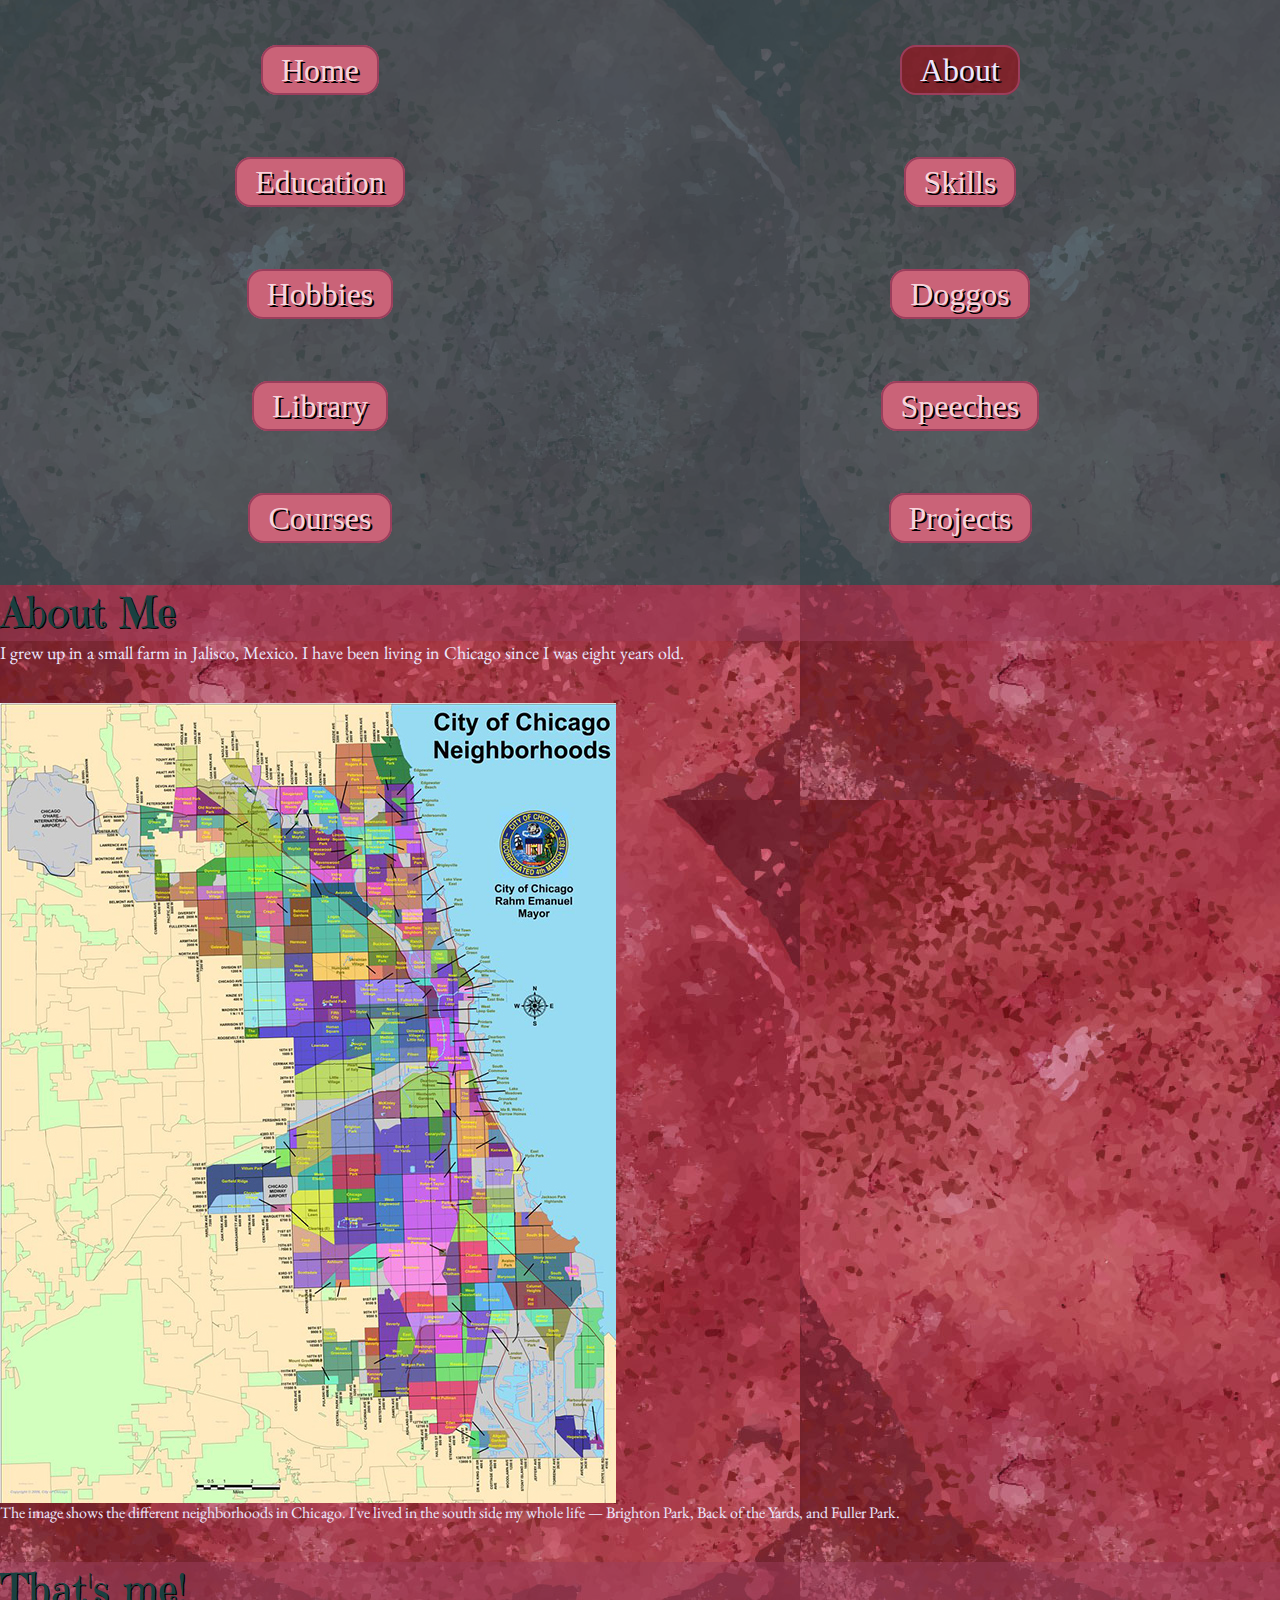
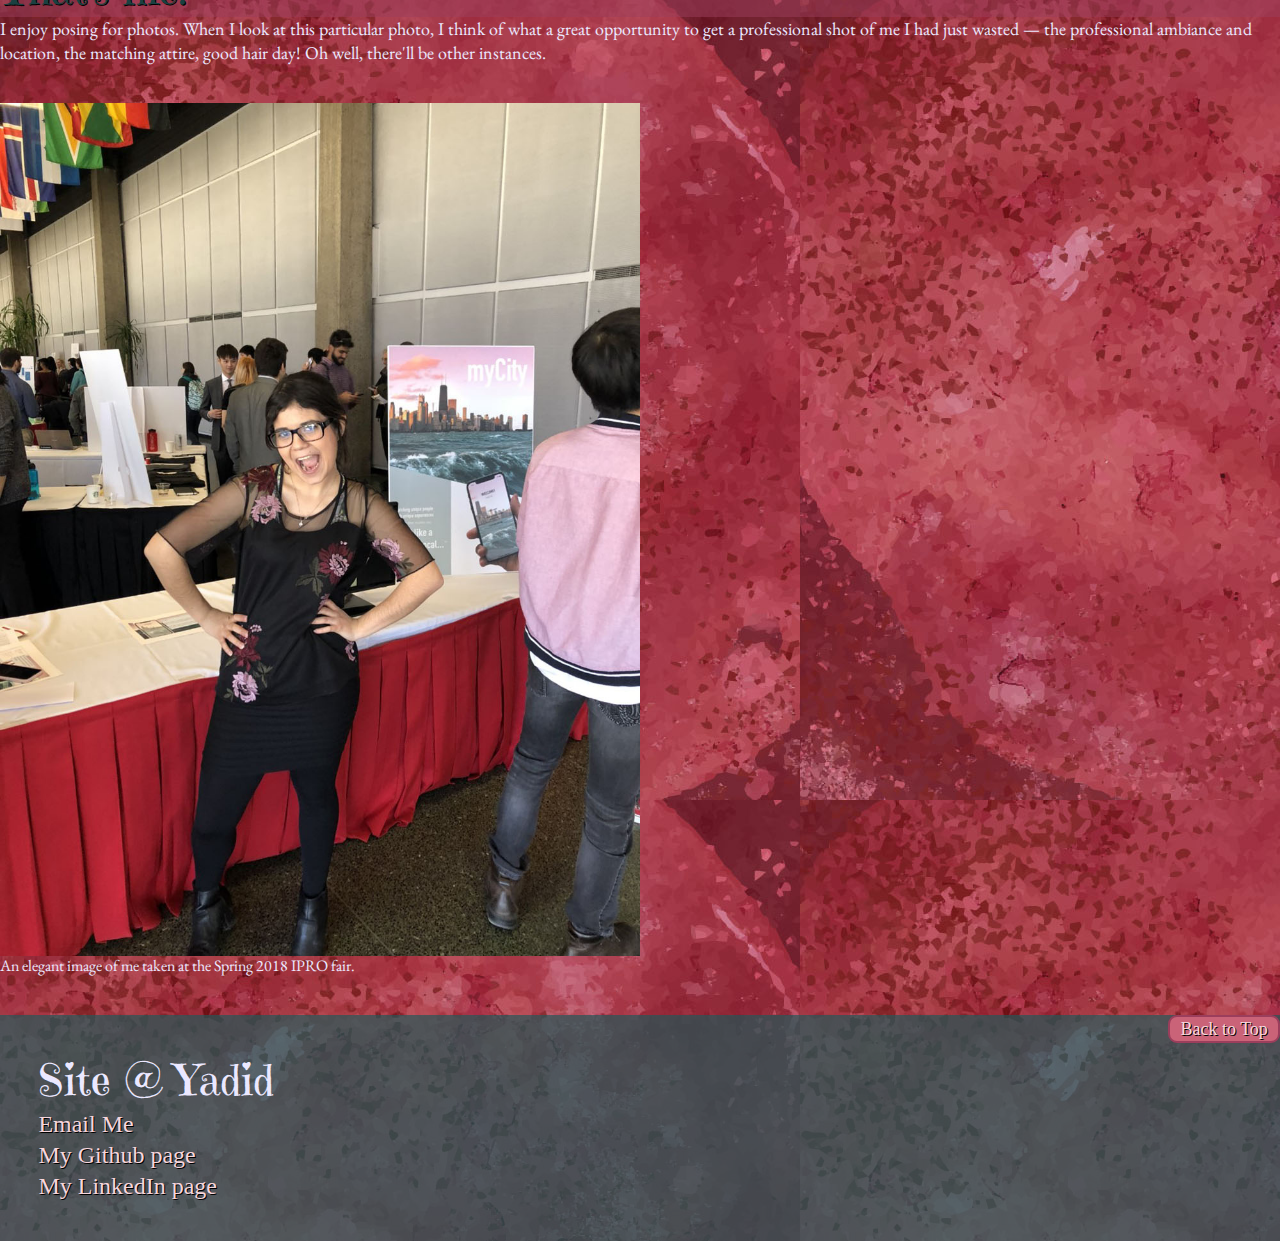
==== commit eb6d4edd: "Adjust code for background colors." ====
--- a/about/index.html
+++ b/about/index.html
@@ -9,7 +9,7 @@
 </head>
 <body>
   <header class="header">
-    <h1>About</h1>
+    <h1></h1>
     <!--Navigation bar-->
     <nav id="main-nav">
       <ul id="navigation"> <!--work around this ul-->
@@ -28,9 +28,9 @@
   </header>
   <main id="primary">
     <article id="main-content">
+      <h2>About Me</h2>
   <!--Start of about me section-->
       <section id="about-box">
-        <h2>About Me</h2>
         <p>I grew up in a small farm in Jalisco, Mexico. I have been living in Chicago since I was
           eight years old.</p>
           <figure id="chicago-photo">
--- a/assets/css/screen.css
+++ b/assets/css/screen.css
@@ -20,14 +20,14 @@
   max-width: 100%;
 }
 figcaption {
-  color: ghostwhite;
+  color: #EBE8FF;
   font-family: "EB Garamond", serif;
   line-height: 1.3em;
   padding-bottom: 3%;
 }
 /*Grid code for main navigation*/
 #navigation {
-  background-color: tan; /* BACKGROUND COLOR CODE */
+  background-color: rgba(35, 87, 89, 0.7); /* BACKGROUND COLOR CODE */
   display: grid;
   grid-template-columns: repeat(2, 1fr);
   grid-template-areas:
@@ -41,13 +41,13 @@
 }
 /* code for page links*/
 a {
-  color: pink;
+  color: #F6D6DD;
   outline: none;
   text-decoration: none;
 }
 #navigation a {
-  background-color: ghostwhite; /* BACKGROUND COLOR CODE */
-  border: 3px solid #90876b;
+  background-color: #CA6378; /* BACKGROUND COLOR CODE */
+  border: 2px solid #9B3E5C;
   border-radius: .5em;
   padding: .178em .563em;
   text-align: center;
@@ -103,7 +103,6 @@
 #nav-cou, #nav-pro {
   margin-bottom: 2.5%;
 }
-
 #home #nav-hom,
 #about #nav-abo,
 #doggos #nav-dog,
@@ -116,13 +115,13 @@
 #projects #nav-pro,
 nav a:hover,
 nav a:active{
-  background: darkred;
-  color: white;
+  background-color: rgba(149, 20, 30, 0.7); /* BACKGROUND COLOR CODE */
+  color: #EBE8FF;
 }
 /*Grid code for footer*/
 #footer {
-  color: white;
-  background-color: rgba(0, 128, 128, 0.7); /* BACKGROUND COLOR CODE */
+  color: #EBE8FF;
+  background-color: rgba(35, 87, 89, 0.7); /* BACKGROUND COLOR CODE */
   /*cute curly display typeface, same as name */
   padding: 3%;
 }
@@ -140,7 +139,8 @@
 }
 /*styles for headings*/
 h1 {
-  color: azure;
+  background-color: rgba(155, 62, 92, 0.5); /* BACKGROUND COLOR CODE */
+  color: #1a4041;
   display: flex;
   flex-wrap: wrap;
   font-family: "Emilys Candy", cursive;
@@ -150,89 +150,84 @@
   /*cute curly display typeface */
 }
 h2 {/*will need to edit this in the media queries*/
+  background-color: rgba(155, 62, 92, 0.5); /* BACKGROUND COLOR CODE */
+  color: #1a4041;
   font-family: "Emilys Candy", cursive;
   font-size: 2.665em;
   line-height: 1.3em;
-  text-shadow: 2px 2px black;
+  text-shadow: 1px 1px black;
+}
+h3 {
+  background-color: rgba(155, 62, 92, 0.5); /* BACKGROUND COLOR CODE */
+  color: #1a4041;
+  font-family: "Emilys Candy", cursive;
+  font-size: 1.999em;
+  line-height: 1.3em;
+  text-shadow: 1px 1px black;
 }
 article p {
-  color: ghostwhite;
-  font-family: "EB Garamond", serif;
-  font-size: 1.125em;
-  line-height: 1.3em;
-  padding-bottom: 1.5%:
-}
-#skill-list, #dog-list {
-  color: ghostwhite;
+  color: #EBE8FF;
+  font-family: "EB Garamond", serif;
+  font-size: 1.125em;
+  line-height: 1.3em;
+  padding-bottom: 3%;
+}
+#skill-list {
+  color: #EBE8FF;
   font-family: "EB Garamond", serif;
   font-size: 1.125em;
   line-height: 1.3em;
   list-style: circle;
+  padding-left: 3%;
+}
+#dog-list li {
+  color: #EBE8FF;
+  font-family: "EB Garamond", serif;
+  font-size: 1.125em;
+  line-height: 1.3em;
+  padding-left: 3%;
 }
 #hobbies-list > li {
-  color: ghostwhite;
+  color: #EBE8FF;
   font-family: "EB Garamond", serif;
   font-size: 1.125em;
   line-height: 1.3em;
   list-style: circle;
+  padding-bottom: 1.5%;
+}
+b {
+  font-weight: bold;
 }
 /*style for content*/
-#about-box {
+#about-box p,
+#photo-space-box p,
+.class-list,
+#dogs-box,
+#edu-box,
+#hobbies-box,
+#library-box,
+#speech-box,
+#skill-box,
+#projects-box,
+ {
   background-color: rgba(204, 0, 82, 0.5); /* BACKGROUND COLOR CODE */
-  color: darkturquoise;
-  padding: 3%;
-}
-#edu-box {
-  background-color: rgba(240, 67, 113, 0.5); /* BACKGROUND COLOR CODE */
-  color: darkturquoise;
-  padding: 3%;
-}
-#skill-box {
-  background-color: rgba(204, 0, 82, 0.5); /* BACKGROUND COLOR CODE */
-  color: darkturquoise;
-  padding: 3%;
-}
-#hobbies-box {
-  background-color: rgba(240, 67, 113, 0.5); /* BACKGROUND COLOR CODE */
-  color: darkturquoise;
-  padding: 3%;
-}
-#dogs-box {
-  background: content-box radial-gradient(crimson, teal);
-  color: pink;
-  padding: 3%;
-}
-#library-box {
-  background-color: rgba(204, 0, 82, 0.5); /* BACKGROUND COLOR CODE */
-  color: darkturquoise;
-  padding: 3%;
-}
-#speech-box {
-  background-color: rgba(158, 53, 123, 0.5); /* BACKGROUND COLOR CODE */
-  color: darkturquoise;
-  padding: 3%;
-}
-#photo-space-box {
-  background-color: rgba(240, 67, 113, 0.5); /* BACKGROUND COLOR CODE */
-  color: darkturquoise;
-  padding: 3%;
-}
-#courses-box {
-  background-color: rgba(240, 67, 113, 0.5); /* BACKGROUND COLOR CODE */
-  color: darkturquoise;
-  padding: 3%;
-}
-#projects-box {
-  background-color: rgba(240, 67, 113, 0.5); /* BACKGROUND COLOR CODE */
-  color: darkturquoise;
-  padding: 3%;
 }
 /*code for courses page's navigation bar
 and its content*/
 #course-nav {
-  background-color: black; /* BACKGROUND COLOR CODE */
+  background-color: rgba(204, 0, 82, 0.5); /* BACKGROUND COLOR CODE */
   display: flex;
   flex-wrap: row wrap;
+  font-size: 1.125em;
+}
+#course-nav a {
+  border: 1px solid #90876b;
+  border-radius: .5em;
+  padding: 1%;
+}
+#course-nav li {
+  padding: .178em .563em;
+  line-height: 1.3em;
 }
 .class-name-link {
   font-size: 1.125em;
@@ -244,36 +239,42 @@
 /*code for projects page's navigation bar
 and its content*/
 #project-nav {
-  background-color: black; /* BACKGROUND COLOR CODE */
+  background-color: rgba(204, 0, 82, 0.5); /* BACKGROUND COLOR CODE */
   display: flex;
   flex-wrap: row wrap;
 }
-.info-list-projects {
-  background-color: white;
+#project-nav a {
+  border: 1px solid #90876b;
+  border-radius: .5em;
+  padding: 1%;
+}
+#project-nav li {
+  padding: .178em .563em;
+  line-height: 1.3em;
 }
 /*style for social media links*/
 #email {
-  text-shadow: 2px 2px black;
+  text-shadow: 1px 1px black;
 }
 #git {
-  text-shadow: 2px 2px black;
+  text-shadow: 1px 1px black;
 }
 #linkedin {
-  text-shadow: 2px 2px black;
+  text-shadow: 1px 1px black;
 }
 /*style for back button*/
 #back {
-  color: pink;
+  color: #F6D6DD;
   float: right;
   font-size: 1.125em;
-  text-shadow: 2px 2px black;
-  background-color: ghostwhite; /* BACKGROUND COLOR CODE */
-  border: 3px solid #90876b;
+  text-shadow: 1px 1px black;
+  background-color: #CA6378; /* BACKGROUND COLOR CODE */
+  border: 2px solid #9B3E5C;
   border-radius: .5em;
   padding: .178em .563em;
 }
 #back a:hover,
 #back a:active {
-  background: darkred;
-  color: white;
-}
+  background-color: rgba(149, 20, 30, 0.7); /* BACKGROUND COLOR CODE */
+  color: #EBE8FF;
+}
